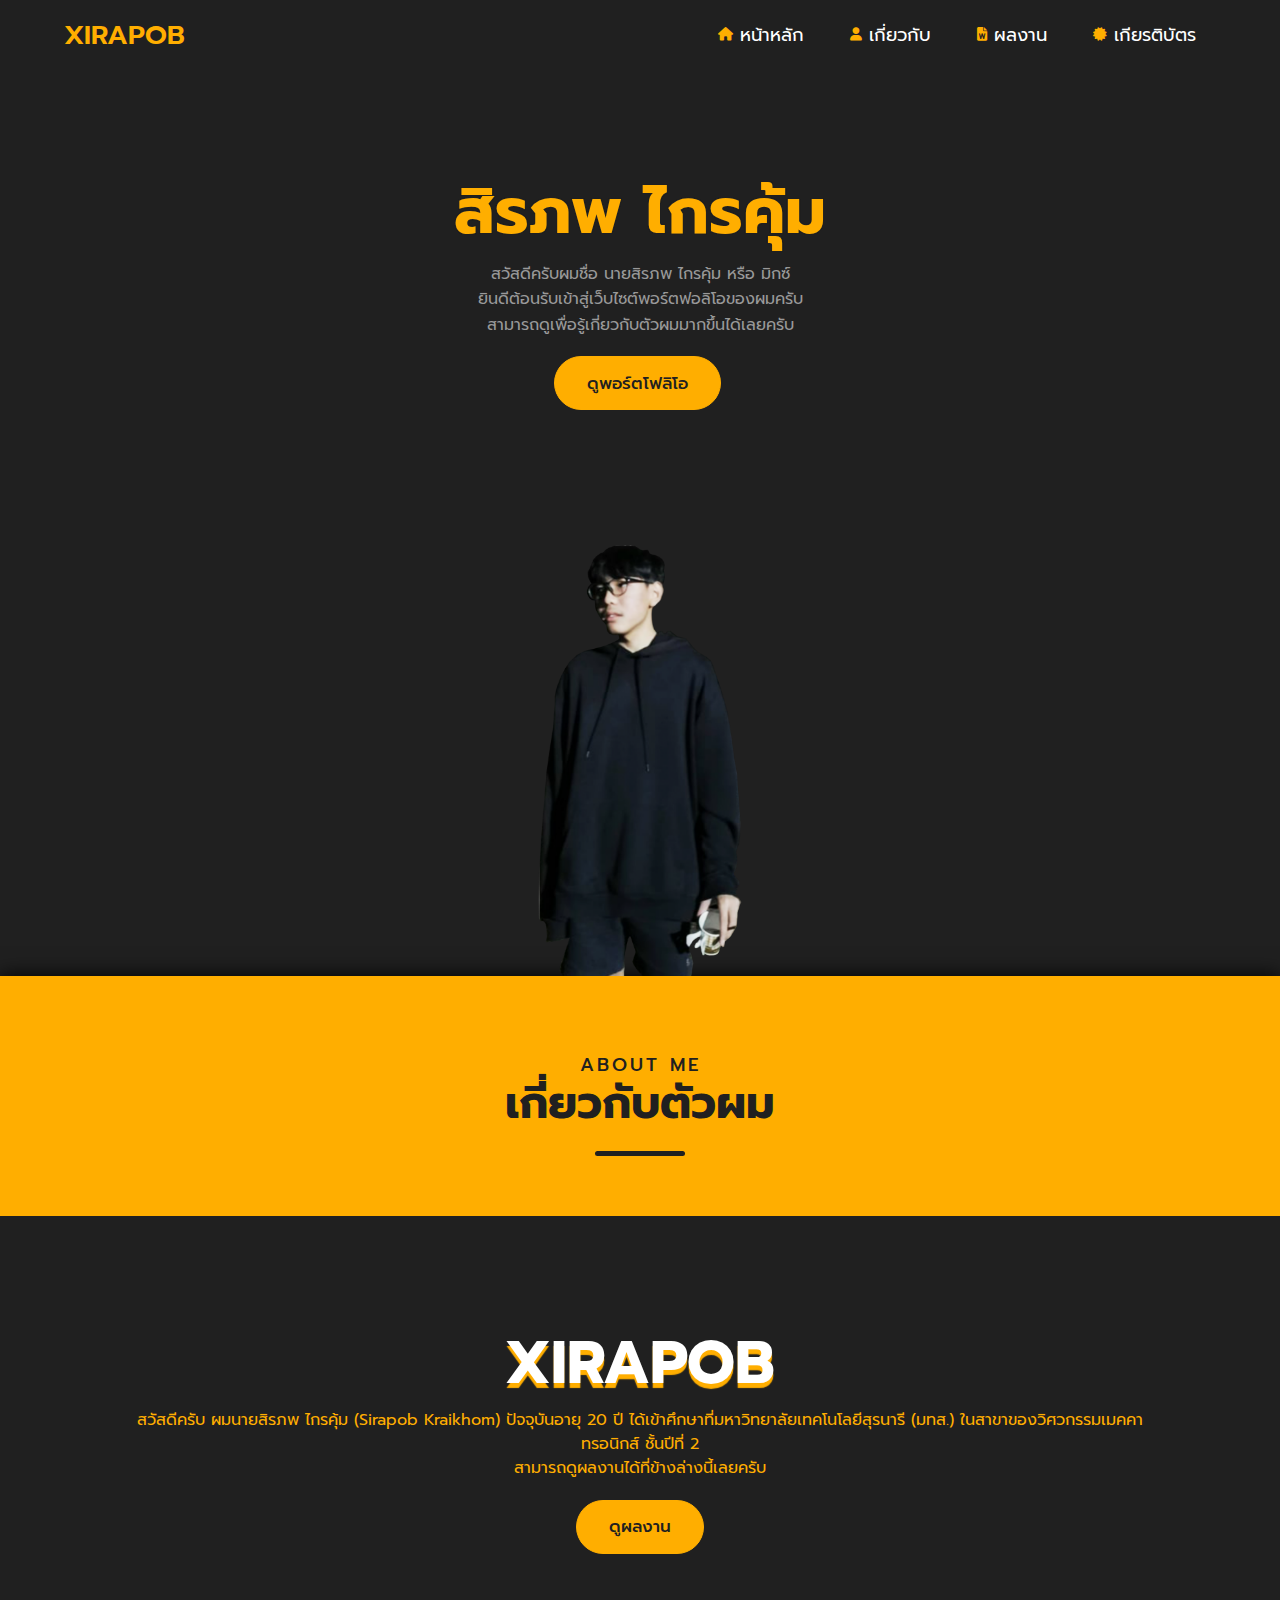
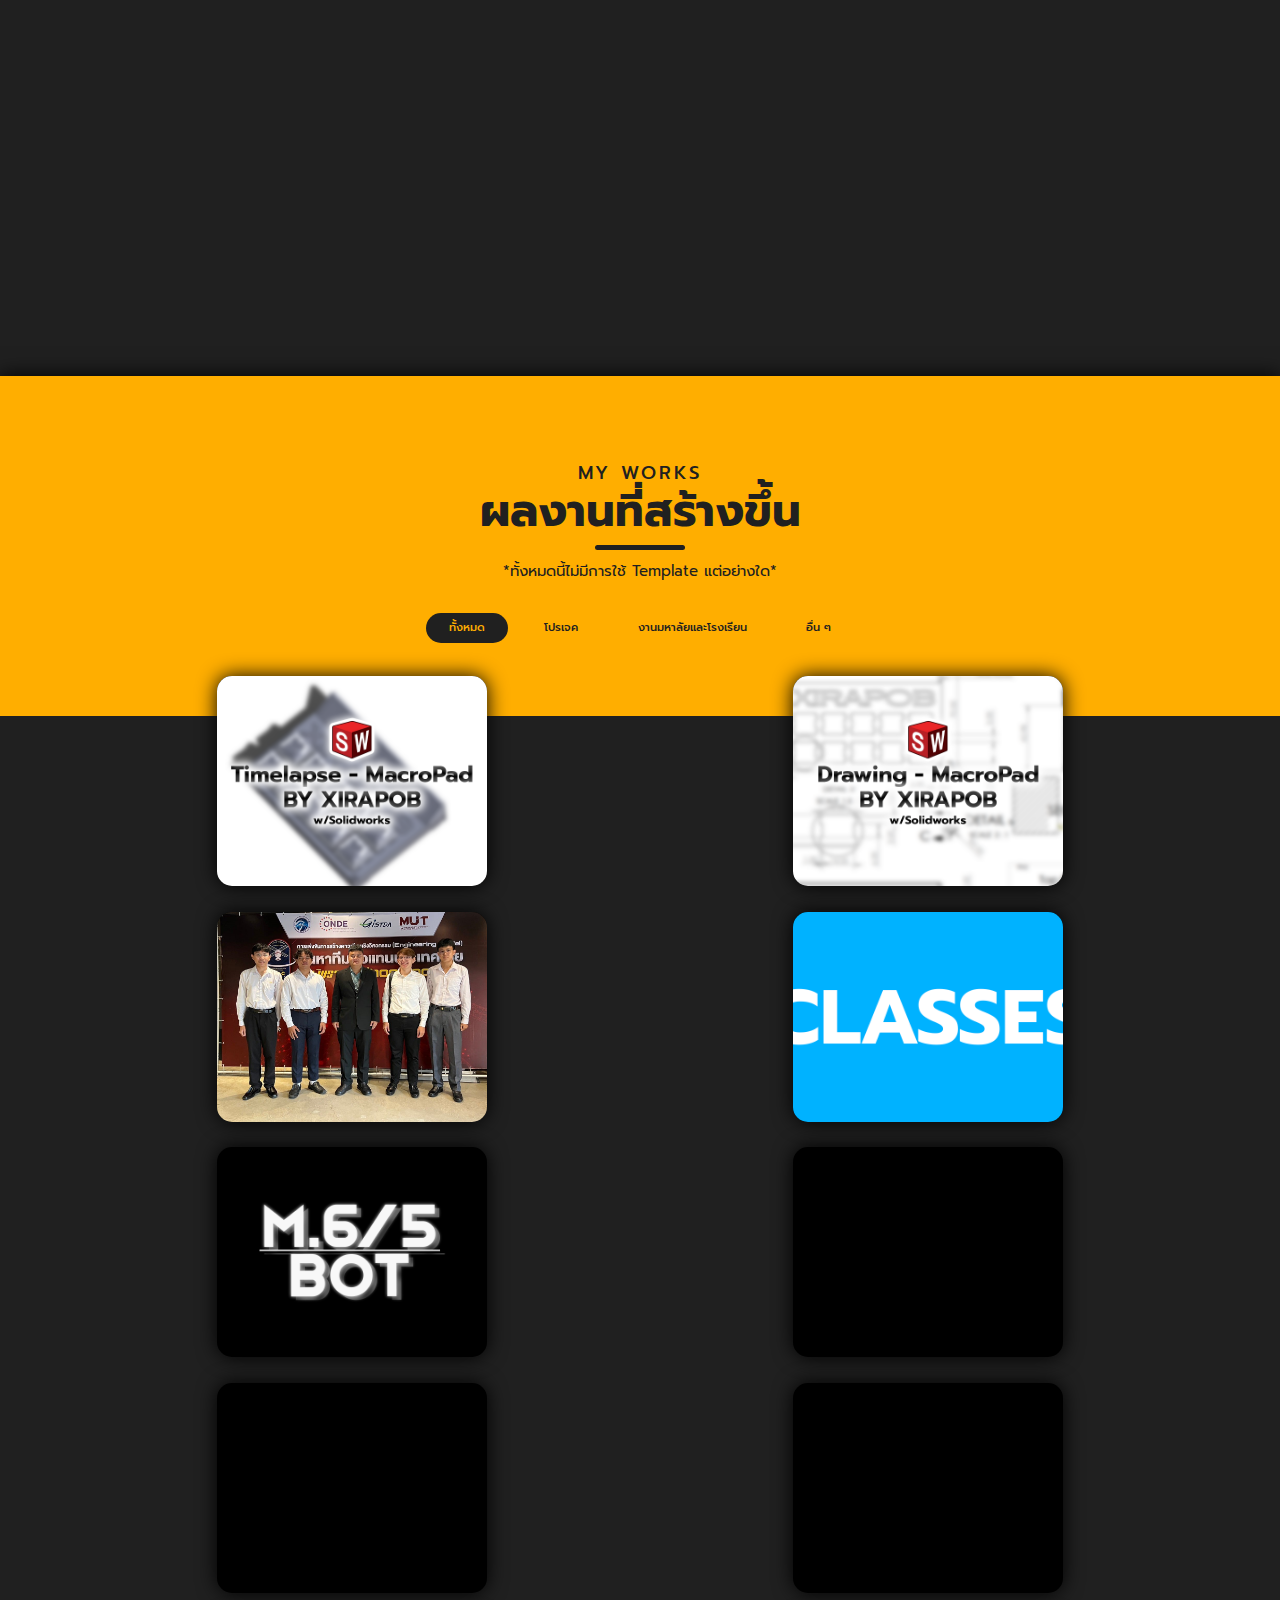
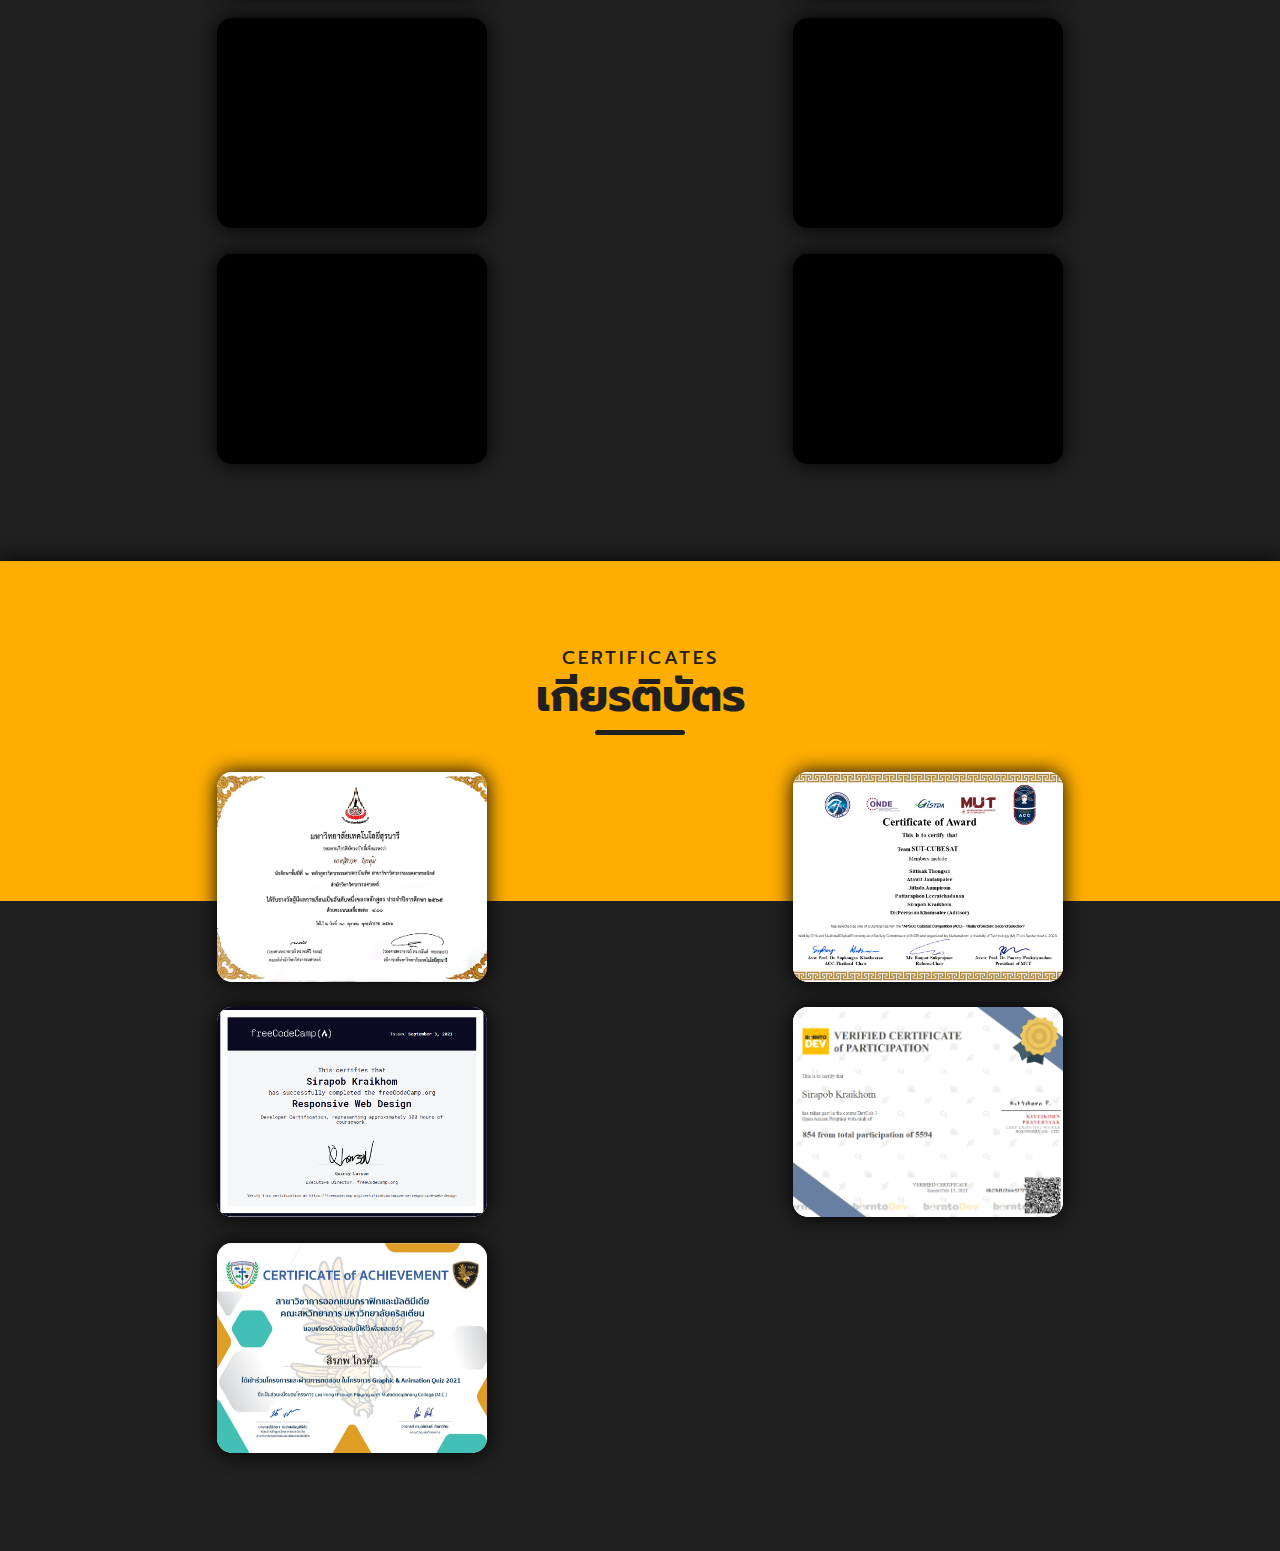
==== portfolio-main/index.html @ 57ae2e60 "Add files via upload" ====
<!DOCTYPE html>
<html>
<head>
    <meta charset="UTF-8">
    <meta http-equiv="X-UA-Compatible" content="IE=edge">
    <meta name="viewport" content="width=device-width, initial-scale=1.0">
    <link rel="stylesheet" href="./css/style.css">
    <link rel="stylesheet" href="./javascript/script.js">
    <link rel="stylesheet" href="https://cdnjs.cloudflare.com/ajax/libs/font-awesome/6.0.0-beta2/css/all.min.css">
    <link rel="stylesheet" href="./venobox/venobox.css" type="text/css" media="screen" />
    <link rel="icon" href="./img/LOGO-title.png">
    <title>Welcome to Xirapob</title>
</head>
<body>
    <main>
        <header>
            <nav>
                <div class="container">
                <div class="logo-container">
                    <a class="logo" href="#home">XIRAPOB</a>
                </div>
                <label for="btn" class="icon">
                   <span class="fa fa-bars"></span>
                </label>
                <input type="checkbox" id="btn">
                <ul class="nav-list">
                    <li><a class="active" href="#home" ><i  class="fas fa-home fa-xs" style="color: #FFAE00;"></i> หน้าหลัก</a></li>
                    <li><a class="active" href="#about"><i class="fas fa-user fa-xs" style="color: #FFAE00;"></i> เกี่ยวกับ</a></li>
                    <li>
                        <!-- <label for="btn-1" class="show"><i class="fas fa-file-word fa-xs" style="color: #FFAE00;"></i> ผลงาน <i class="fas fa-angle-down fa-xs"></i></label> -->
                        <a class="active" href="#work"><i class="fas fa-file-word fa-xs" style="color: #FFAE00;"></i> ผลงาน </a>
                        <!-- <input type="checkbox" id="btn-1"> -->
                        <!-- <ul>
                            <li>
                                <label for="btn-2" class="show2"><i class="fas fa-book-open fa-xs" style="color: #FFAE00;"></i> โปรเจค  <i class="fas fa-angle-down fa-xs"></i></label>
                                <a href="#"><i class="fas fa-book-open fa-xs" style="color: #FFAE00;"></i> โปรเจค <i class="fas fa-angle-right fa-xs"></i></a>
                                <input type="checkbox" id="btn-2">
                                <ul>
                                    <li><a href="#"><i class="fas fa-university fa-xs" style="color: #FFAE00;"></i><b> CLASSES</b></a></li>
                                    <li><a href="#"><i class="fab fa-discord fa-xs" style="color: #FFAE00;"></i><b> DISCORD BOT</b></a></li>
                                </ul>
                            </li>
                            <li><a href="#"><i class="fas fa-photo-video fa-xs" style="color: #FFAE00;"></i> คลิปวิดีโอ</a></li>
                            <li><a href="#"><i class="fas fa-align-left fa-xs" style="color: #FFAE00;"></i> อื่น ๆ </a></li>
                        </ul> -->
                    </li>
                    <li><a class="active" href="#certificate"><i class="fas fa-certificate fa-xs" style="color: #FFAE00;"></i> เกียรติบัตร</a></li>
                </ul>
                </div>
            </nav>    
        

            
            <div class="header-content" id="home">
                <div class="container grid-2">
                    <div class="column-1">
                        <h1 class="header-title">สิรภพ ไกรคุ้ม</h1>
                        <p class="text hello-text">สวัสดีครับผมชื่อ นายสิรภพ ไกรคุ้ม หรือ มิกซ์ <br>ยินดีต้อนรับเข้าสู่เว็บไซต์พอร์ตฟอลิโอของผมครับ <br>สามารถดูเพื่อรู้เกี่ยวกับตัวผมมากขึ้นได้เลยครับ</p>
                        <div class="btnmove">
                        <a data-vbtype="iframe" title="(กด Fit to width หรือ Ctrl + \ เพื่อเห็นไฟล์ได้เต็มหน้าจอ)" href="./works/Pdf/Portfolio.pdf" data-href="./works/Pdf/Portfolio.pdf" class="venobox btn1">ดูพอร์ตโฟลิโอ</a>
                        </div>
                    </div>


                    <div class="column-2 image">
                        <img src="./img/Pro_00000.png" class="img-element" alt="">
                    </div>
                </div>
            </div>
        

        </header>

        <section class="about section" id="about">
            <div class="background-bg-about">
            </div>
            <div class="container">
                <div class="about-section-header">
                    <h3 class="title-about" data-title="ABOUT ME">เกี่ยวกับตัวผม</h3>
                    <div class="text-about">
                        <div class="container grid-2">
                            <div class="column-2-about image">
                                
                            <img src="./img/Pro_1.png" class="about-img" alt="">
                                
                            </div>
                            

                            <div class="column-1-about">
                                <h1 class="about-title">XIRAPOB</h1>
                                <!-- <p class="about-p">สวัสดีครับผมชื่อ นายสิรภพ ไกรคุ้ม (Sirapob Kraikhom) ชื่อเล่น มิกซ์ ปัจจุบันอายุ 20 ปี ผมเป็นคนที่ชื่นชอบในการใช้งานคอมพิวเตอร์มาตั้งแต่เด็ก ๆ 
                                ตั้งแต่จำความได้ผมได้ใช้คอมครั้งแรกตอนอายุ 5 ปี พี่และพ่อของผมได้ให้ผมลองใช้คอมพิวเตอร์ มันทำให้ผมนั้นรู้สึกตื่นเต้นกับสิ่งนี้มาก ๆ ทำให้ผมอยากจะใช้คอมพิวเตอร์ในทุก ๆ วัน
                                เพราะสามารถทำอะไรก็ได้ที่เราต้องการที่จะทำ ผมได้เริ่มฝึกตัดต่อตั้งแต่ตอนประถมและฝึกใช้โปรแกรม After Effect มาจนถึงปัจจุบันเป็นระยะเวลากว่า 6 ปี
                                โปรแกรมที่ใช้งานได้อย่างถนัดมี After Effect , Premiere Pro , Photoshop และอื่น ๆ และผมได้รู้สึกอยากเขียนโปรแกรม 
                                จึงฝึกฝนการเขียนโปรแกรมตั้งแต่ ม.4 มาจนถึงปัจจุบัน ตอนนี้มีพื้นฐานการเขียนภาษาคอมพิวเตอร์อยู่ 5 ภาษา HTML CSS JAVASCRIPT PYTHON และ C
                                ปัจจุบันได้เข้าศึกษาที่มหาวิทยาลัยเทคโนโลยีสุรนารี (มทส.) ในสาขาของวิศวกรรมเมคคาทรอนิกส์ ชั้นปีที่ 2 ผมได้ตั้งใจในสิ่งที่ผมอยากเรียนมาเรื่อย ๆ จนเริ่มหาโปรเจคทำเล่น ๆ
                                พอให้ได้เรียนรู้ในสิ่งใหม่ ๆ -->
                                <p class="about-p">สวัสดีครับ ผมนายสิรภพ ไกรคุ้ม (Sirapob Kraikhom) ปัจจุบันอายุ 20 ปี ได้เข้าศึกษาที่มหาวิทยาลัยเทคโนโลยีสุรนารี (มทส.) ในสาขาของวิศวกรรมเมคคาทรอนิกส์ ชั้นปีที่ 2
                                    <br>สามารถดูผลงานได้ที่ข้างล่างนี้เลยครับ
                            </p>
                            <a href="#work" class="btn2">ดูผลงาน</a>
                            </div>
                            
                        
                    </div>
                </div>
            </div>

    

        </section>





        <section class="portfolio section" id="work">
            <div class="background-bg">
                <!-- <div class="overlay overlay-sm">
                    <img src="" alt="">
                </div> -->
            </div>

            <div class="container">
                <div class="section-header">
                    <h3 class="title" data-title="MY WORKS">ผลงานที่สร้างขึ้น</h3>
                    <p class="text-section">*ทั้งหมดนี้ไม่มีการใช้ Template แต่อย่างใด*</p>
                </div>

                <div class="section-body">
                    <div class="filter">
                        <button class="filter-btn active" data-filter="*">ทั้งหมด</button>
                        <button class="filter-btn" data-filter=".project">โปรเจค</button>
                        <button class="filter-btn" data-filter=".school">งานมหาลัยและโรงเรียน</button>
                        <button class="filter-btn" data-filter=".other">อื่น ๆ</button>
                    </div>

                    <div class="grid">
                        <div class="grid-item project"> <!--Solidwork-->
                            <div class="gallery-image">
                                <img src="./img/WorkImg/timemacro.png" alt="">
                                <a class="venobox" title="Timelapse - MacroPad By Xirapob | (สามารถดูผ่าน Youtube ได้ถ้าวิดีโอเกิดกระตุก)" data-autoplay="true" data-vbtype="video" href="https://youtu.be/6GUxZ9C0rqk?si=sK7VQZmOXgh9jvCi" data-href="https://youtu.be/6GUxZ9C0rqk?si=sK7VQZmOXgh9jvCi">
                                <div class="img-overlay">
                                    <div class="plus"><p>คลิกเพื่อดูเพิ่มเติม</p></div>
                                    <div class="img-description">
                                        <h3>Timelapse - MacroPad By Xirapob</h3>
                                        <h5>คลิป Timelapse ตั้งแต่ที่เริ่มสร้างโปรเจคและออกแบบคีย์บอร์ดมาโครใน Solidworks<br> (ทุก Part เขียนเองทุกชิ้นโดยมี Ref. ประกอบ) </h5>
                                    </div>
                                </div></a>
                            </div>
                        </div>
                        <div class="grid-item project"> <!--Solidworkdraw-->
                            <div class="gallery-image">
                                <img src="./img/WorkImg/drawmacro.png" alt="">
                                <a class="venobox" title="(กด Fit to width หรือ Ctrl + \ เพื่อเห็นไฟล์ได้เต็มหน้าจอ)" data-vbtype="iframe" href="./works/Pdf/Xira-MacroPad.pdf" data-href="./works/Pdf/Xira-MacroPad.pdf">
                                <div class="img-overlay">
                                    <div class="plus"><p>คลิกเพื่อดูเพิ่มเติม</p></div>
                                    <div class="img-description">
                                        <h3>Drawing - MacroPad By Xirapob</h3>
                                        <h5>Drawing ของ MacroPad ใน Solidworks<br> (อาจจะไม่สมบูรณ์) (ทุก Part เขียนเองทุกชิ้นโดยมี Ref. ประกอบ) </h5>
                                    </div>
                                </div></a>
                            </div>
                        </div>
                        <div class="grid-item project"> <!--UFO-->
                            <div class="gallery-image">
                                <img src="./img/WorkImg/ufo.jpg" alt="">
                                <a class="venobox" title="https://www.facebook.com/share/p/2Qvpw7wamReZv8Q3/" href="./img/WorkImg/ufofull.png">
                                <div class="img-overlay">
                                    <div class="plus"><p>คลิกเพื่อดูเพิ่มเติม</p></div>
                                    <div class="img-description">
                                        <h3>SUT-CUBESAT ได้ผ่านรอบการคัดเลือกรอบที่ 2 เข้าชิงการเป็นตัวแทนประเทศไทย</h3>
                                        <h5>เพื่อออกแบบและสร้างดาวเทียม CubeSat Engineering model ภายใต้โครงการ<br> APSCO CubeSat Competition(ACC)-Thailand</h5>
                                    </div>
                                </div></a>
                            </div>
                        </div>
                        <div class="grid-item project"> <!--CLASSES-->
                            <div class="gallery-image">
                                <img src="./img/WorkImg/Classesweb.png" alt="">
                                <a class="venobox" title="(กด Fit to width หรือ Ctrl + \ เพื่อเห็นไฟล์ได้เต็มหน้าจอ)" data-vbtype="iframe" href="./works/Pdf/CLASSES.pdf" data-href="./works/Pdf/CLASSES.pdf">
                                <div class="img-overlay">
                                    <div class="plus"><p>คลิกเพื่อดูเพิ่มเติม</p></div>
                                    <div class="img-description">
                                        <h3>เว็บไซต์ CLASSES</h3>
                                        <h5>เป็นโปรเจคเว็บไซต์สำหรับการเรียนผ่านทางออนไลน์<br>(ปัจจุบันยกเลิกแผนการแล้ว)</h5>
                                    </div>
                                </div></a>
                            </div>
                        </div>
                        <div class="grid-item project"> <!--DISCORDBOT-->
                            <div class="gallery-image">
                                <img src="./img/WorkImg/work-discordbot.png" alt="">
                                <a class="venobox" title="(กด Fit to width หรือ Ctrl + \ เพื่อเห็นไฟล์ได้เต็มหน้าจอ)" data-vbtype="iframe" href="./works/Pdf/M.6-5-BOT.pdf" data-href="./works/Pdf/M.6-5-BOT.pdf">
                                <div class="img-overlay">
                                    <div class="plus"><p>คลิกเพื่อดูเพิ่มเติม</p></div>
                                    <div class="img-description">
                                        <h3>M.6/5 BOT (Discord Bot)</h3>
                                        <h5>เป็นโปรเจคที่ทำให้บอทมีประโยชน์กับเพื่อน ๆ ในห้องของผม<br>(ปัจจุบันยกเลิกแผนการแล้ว)</h5>
                                    </div>
                                </div></a>
                            </div>
                        </div>
                        <div class="grid-item school"> <!--SMTE-->
                            <div class="gallery-image">
                                <!-- <img src="/img/WorkImg/Screenshot 2021-11-03 134924.png" alt=""> -->
                                <video class="clip" autoplay loop muted src="./works/smte.mp4"></video>
                                <a class="venobox" title="คลิปเปิดตัวโครงการ SMTE โรงเรียนบุญวัฒนา | (สามารถดูผ่าน Youtube ได้ถ้าวิดีโอเกิดกระตุก)" data-autoplay="true" data-vbtype="video" href="https://youtu.be/MUr_BfRT3yU" data-href="https://youtu.be/MUr_BfRT3yU">
                                <div class="img-overlay">
                                    <div class="plus"><p>คลิกเพื่อดูคลิปเต็ม</p></div>
                                    <div class="img-description">
                                        <h3>คลิปเปิดตัวโครงการ SMTE โรงเรียนบุญวัฒนา</h3>
                                        <h5>เป็นผลงานด้านการตัดต่อและกราฟิก</h5>
                                    </div>
                                </div>
                            </a>
                            </div>
                        </div>
                        <div class="grid-item school"> <!--DEBATE-->
                            <div class="gallery-image">
                                <video class="clip"  autoplay loop muted src="./works/debate.mp4"></video>
                                <a class="venobox" title="คลิปเชิญชวนดูดีเบตที่สภาโรงเรียนบุญวัฒนา | (สามารถดูผ่าน Youtube ได้ถ้าวิดีโอเกิดกระตุก)" data-autoplay="true" data-vbtype="video" href="https://youtu.be/tQOlWcX1lFg" data-href="https://youtu.be/tQOlWcX1lFg">
                                <div class="img-overlay">
                                    <div class="plus"><p>คลิกเพื่อดูคลิปเต็ม</p></div>
                                    <div class="img-description">
                                        <h3>คลิปเชิญชวนดูดีเบตที่สภาโรงเรียนบุญวัฒนา</h3>
                                        <h5>เป็นผลงานด้านการตัดต่อและกราฟิก</h5>
                                    </div>
                                </div>
                            </a>
                            </div>
                        </div>
                        <div class="grid-item school"> <!--VOTE-->
                            <div class="gallery-image">
                                <video class="clip"  autoplay loop muted src="./works/Vote.mp4"></video>
                                <a class="venobox" title="คลิปเชิญชวนโหวตสภาโรงเรียนบุญวัฒนา | (สามารถดูผ่าน Youtube ถ้าวิดีโอเกิดอาการกระตุก)" data-autoplay="true" data-vbtype="video" href="https://youtu.be/mps7Wr3rZbs" data-href="https://youtu.be/mps7Wr3rZbs">
                                <div class="img-overlay">
                                    <div class="plus"><p>คลิกเพื่อดูคลิปเต็ม</p></div>
                                    <div class="img-description">
                                        <h3>คลิปเชิญชวนโหวตสภาโรงเรียนบุญวัฒนา</h3>
                                        <h5>เป็นผลงานด้านการตัดต่อและกราฟิก</h5>
                                    </div>
                                </div>
                            </a>
                            </div>
                        </div>
                        <div class="grid-item school"> <!--REDDER-->
                            <div class="gallery-image">
                                <!-- <img src="/img/WorkImg/Screenshot 2021-11-03 134440.png" alt=""> -->
                                <video class="clip" autoplay loop muted src="./works/redder.mp4"></video>
                                <a class="venobox" title="REDDER มุมมองที่แตกต่าง (หนังสั้น) | (สามารถดูผ่าน Youtube ถ้าวิดีโอเกิดอาการกระตุก)" data-autoplay="true" data-vbtype="video" href="https://youtu.be/xsTTyt8rAg0" data-href="https://youtu.be/xsTTyt8rAg0">
                                <div class="img-overlay">
                                    <div class="plus"><p>คลิกเพื่อดูคลิปเต็ม</p></div>
                                    <div class="img-description">
                                        <h3>REDDER มุมมองที่แตกต่าง (หนังสั้น)</h3>
                                        <h5>เป็นผลงานด้านการตัดต่อและกราฟิก</h5>
                                    </div>
                                </div>
                            </a>
                            </div>
                        </div>
                        <div class="grid-item school"> <!--REDDER-TRAILER-->
                            <div class="gallery-image">
                                <video class="clip" autoplay loop muted src="./works/reddertrailer.mp4"></video>
                                <a class="venobox" title="ตัวอย่าง REDDER มุมมองที่แตกต่าง | (สามารถดูผ่าน Youtube ถ้าวิดีโอเกิดอาการกระตุก)" data-autoplay="true" data-vbtype="video" href="https://youtu.be/55VJZZkCfHQ" data-href="https://youtu.be/55VJZZkCfHQ">
                                <div class="img-overlay">
                                    <div class="plus"><p>คลิกเพื่อดูคลิปเต็ม</p></div>
                                    <div class="img-description">
                                        <h3>ตัวอย่าง REDDER มุมมองที่แตกต่าง</h3>
                                        <h5>เป็นผลงานด้านการตัดต่อและกราฟิก</h5>
                                    </div>
                                </div>
                            </a>
                            </div>
                        </div>
                        <!-- <div class="grid-item school"> 
                            <div class="gallery-image">
                                <img src="/img/WorkImg/work-redderposter.png" alt="">
                                <div class="img-overlay">
                                    <div class="plus"></div>
                                    <div class="img-description">
                                        <h3>วิดีโอ</h3>
                                        <h5>ดูคลิปเต็ม</h5>
                                    </div>
                                </div>
                            </div>
                        </div> -->
                        <div class="grid-item school"> <!--GUCHI MOB SHOE-->
                            <div class="gallery-image">
                                <video class="clip"  autoplay loop muted src="./works/guchi.mp4"></video>
                                <a class="venobox" title="GUCHI MOP SHOES (โฆษณาล้อเลียน) | (สามารถดูผ่าน Youtube ถ้าวิดีโอเกิดอาการกระตุก)" data-autoplay="true" data-vbtype="video" href="https://youtu.be/gpAyXqq88LQ" data-href="https://youtu.be/gpAyXqq88LQ">
                                <div class="img-overlay">
                                    <div class="plus"><p>คลิกเพื่อดูคลิปเต็ม</p></div>
                                    <div class="img-description">
                                        <h3>GUCHI MOP SHOES (โฆษณาล้อเลียน)</h3>
                                        <h5>เป็นผลงานด้านการตัดต่อและกราฟิก</h5>
                                    </div>
                                </div>
                            </a>
                            </div>
                        </div>
                        <!--GOLDMOOD-->
                        <!-- <div class="grid-item other"> 
                            <div class="gallery-image">
                                <video class="clip"  autoplay loop muted src="./works/goldmood.mp4"></video>
                                <a class="venobox" title="GOLDEN-MOOD | (สามารถดูผ่าน Youtube ถ้าวิดีโอเกิดอาการกระตุก)" data-autoplay="true" data-vbtype="video" href="https://youtu.be/wumHS8yOk0g" data-href="https://youtu.be/wumHS8yOk0g">
                                <div class="img-overlay">
                                    <div class="plus"><p>คลิกเพื่อดูคลิปเต็ม</p></div>
                                    <div class="img-description">
                                        <h3>GOLDEN-MOOD</h3>
                                        <h5>เป็นผลงานด้านการตัดต่อ</h5>
                                    </div>
                                </div>
                            </a>
                            </div>
                        </div> -->
                        <!--INTRO1-->
                        <!-- <div class="grid-item other"> 
                            <div class="gallery-image">
                                <video class="clip" autoplay loop muted src="./works/intro.mp4"></video>
                                <a class="venobox" title="Intro for MIXZEFX | (สามารถดูผ่าน Youtube ถ้าวิดีโอเกิดอาการกระตุก)" data-autoplay="true" data-vbtype="video" href="https://youtu.be/ZWnyyU6z_oM" data-href="https://youtu.be/ZWnyyU6z_oM">
                                <div class="img-overlay">
                                    <div class="plus"><p>คลิกเพื่อดูคลิปเต็ม</p></div>
                                    <div class="img-description">
                                        <h3>Intro for MIXZEFX</h3>
                                        <h5>เป็นผลงานด้านการตัดต่อและกราฟิก</h5>
                                    </div>
                                </div>
                            </a>
                            </div>
                        </div> -->
                        <!--INTRO2-->
                        <!-- <div class="grid-item other"> 
                            <div class="gallery-image">
                                <video class="clip"  autoplay loop muted src="./works/intro2.mp4"></video>
                                <a class="venobox" title="Intro for NEXUS | (สามารถดูผ่าน Youtube ถ้าวิดีโอเกิดอาการกระตุก)" data-autoplay="true" data-vbtype="video" href="https://youtu.be/8lQP8uty4sI" data-href="https://youtu.be/8lQP8uty4sI">
                                <div class="img-overlay">
                                    <div class="plus"><p>คลิกเพื่อดูคลิปเต็ม</p></div>
                                    <div class="img-description">
                                        <h3>Intro for NEXUS</h3>
                                        <h5>เป็นผลงานด้านการตัดต่อและกราฟิก</h5>
                                    </div>
                                </div>
                            </a>
                            </div>
                        </div> -->
                        <!--INTRO3-->
                        <!-- <div class="grid-item other"> 
                            <div class="gallery-image">
                                <video class="clip"  autoplay loop muted src="./works/intro3.mp4"></video>
                                <a class="venobox" title="Intro for FEXIZ | (สามารถดูผ่าน Youtube ถ้าวิดีโอเกิดอาการกระตุก)" data-autoplay="true" data-vbtype="video" data-href="https://youtu.be/31--0rQQGkA" href="https://youtu.be/31--0rQQGkA">
                                <div class="img-overlay">
                                    <div class="plus"><p>คลิกเพื่อดูคลิปเต็ม</p></div>
                                    <div class="img-description">
                                        <h3>Intro for FEXIZ</h3>
                                        <h5>เป็นผลงานด้านการตัดต่อและกราฟิก</h5>
                                    </div>
                                </div>
                            </a>
                            </div>
                        </div> -->
                        <!--INTRO4-->
                        <!-- <div class="grid-item other"> 
                            <div class="gallery-image">
                                <video class="clip"  autoplay loop muted src="./works/intro4.mp4"></video>
                                <a class="venobox" title="Intro for EpicArt | (สามารถดูผ่าน Youtube ถ้าวิดีโอเกิดอาการกระตุก)" data-autoplay="true" data-vbtype="video" href="https://youtu.be/tqCWkgBaJ7E" data-href="https://youtu.be/tqCWkgBaJ7E">
                                <div class="img-overlay">
                                    <div class="plus"><p>คลิกเพื่อดูคลิปเต็ม</p></div>
                                    <div class="img-description">
                                        <h3>Intro for EpicArt</h3>
                                        <h5>เป็นผลงานด้านการตัดต่อและกราฟิก</h5>
                                    </div>
                                </div>
                            </a>
                            </div>
                        </div> -->
                        <div class="grid-item other"> <!--NIGHTMARE-->
                            <div class="gallery-image">
                                <video class="clip"  autoplay loop muted src="./works/nightmare.mp4"></video>
                                <a class="venobox" title="MiXZeRXe - Nightmare | (สามารถดูผ่าน Youtube ถ้าวิดีโอเกิดอาการกระตุก)" data-autoplay="true" data-vbtype="video" href="https://youtu.be/1ZpjAsdoQ-I" data-href="https://youtu.be/1ZpjAsdoQ-I">
                                <div class="img-overlay">
                                    <div class="plus"><p>คลิกเพื่อดูคลิปเต็ม</p></div>
                                    <div class="img-description">
                                        <h3>MiXZeRXe - Nightmare</h3>
                                        <h5>เป็นผลงานด้านการตัดต่อและทำเพลง</h5>
                                    </div>
                                </div>
                            </a>
                            </div>
                        </div>
                        <!-- <div class="grid-item"></div>
                        <div class="grid-item"></div>
                        <div class="grid-item"></div>
                        <div class="grid-item"></div>
                        <div class="grid-item"></div>
                        <div class="grid-item"></div> -->
                    </div>
                </div>
            </div>
        </section>

        
        
        <section class="portfolio section" id="certificate">
            <div class="background-bg">
                <!-- <div class="overlay overlay-sm">
                    <img src="" alt="">
                </div> -->
            </div>

            <div class="container">
                <div class="section-header">
                    <h3 class="title" data-title="CERTIFICATES">เกียรติบัตร</h3>
                </div>

                <div class="section-body">
                    <!-- <div class="filter">
                        <button class="filter-btn active" data-filter="*">ทั้งหมด</button>
                        <button class="filter-btn" data-filter=".project">โปรเจค</button>
                        <button class="filter-btn" data-filter=".school">งานโรงเรียน</button>
                        <button class="filter-btn" data-filter=".other">อื่น ๆ</button>
                    </div> -->

                    <div class="grid-cer">
                        <!--1-->
                        <!-- <div class="grid-item-cer"> 
                            <div class="cer-image">
                                <img src="./img/WorkImg/Certificate/1.png" alt="">
                                <a class="venobox" href="./img/WorkImg/Certificate/1.png">
                                    <div class="img-overlay">
                                    <div class="plus"><p>คลิกเพื่อดูรูปเต็ม</p></div>
                                    <div class="img-description">
                                        <h3>ได้ผ่านการเรียนในรายวิชา</h3>
                                        <h5>ทักษะการเขียนโปรแกรมคอมพิวเตอร์ด้วยภาษาซี <br>(12 ชั่วโมง) ผ่านเว็บไซต์ ThaiMOOC</h5>
                                    </div>
                                </div></a>
                            </div>
                        </div> -->
                        <!--NUMBER1-->
                        <div class="grid-item-cer"> 
                            <div class="cer-image">
                                <img src="./img/WorkImg/Certificate/no1.jpg" alt="">
                                <a class="venobox" href="./img/WorkImg/Certificate/no1.jpg">
                                    <div class="img-overlay">
                                    <div class="plus"><p>คลิกเพื่อดูรูปเต็ม</p></div>
                                    <div class="img-description">
                                        <h3>รับรางวัลผู้มีผลการเรียนเป็นอันดับหนึ่ง</h3>
                                        <h5>ในหลักสูตรวิศวกรรมเมคคาทรอนิกส์ชั้นปีที่ 2 <br>ด้วยคะแนนเฉลี่ยนสะสม 4.00</h5>
                                    </div>
                                </div></a>
                            </div>
                        </div>
                        <!--NUMBER2-->
                        <div class="grid-item-cer"> 
                            <div class="cer-image">
                                <img src="./img/WorkImg/Certificate/no2.JPG" alt="">
                                <a class="venobox" href="./img/WorkImg/Certificate/no2.JPG">
                                    <div class="img-overlay">
                                    <div class="plus"><p>คลิกเพื่อดูรูปเต็ม</p></div>
                                    <div class="img-description">
                                        <h3>ได้รับการคัดเลือกให้เข้าร่วมในกิจกรรมการของโครงการ ACC-Thailand</h3>
                                        <h5></h5>
                                    </div>
                                </div></a>
                            </div>
                        </div>
                        <!--2-->
                        <!-- <div class="grid-item-cer"> 
                            <div class="cer-image">
                                <img src="./img/WorkImg/Certificate/2.png" alt="">
                                <a class="venobox" href="./img/WorkImg/Certificate/2.png">
                                <div class="img-overlay">
                                    <div class="plus"><p>คลิกเพื่อดูรูปเต็ม</p></div>
                                    <div class="img-description">
                                        <h3>ได้ผ่านการเรียนในรายวิชา</h3>
                                        <h5>การเขียนโปรแกรมคอมพิวเตอร์พื้นฐาน ด้วยภาษาซี 1 <br>(5 ชั่วโมง) ผ่านเว็บไซต์ ThaiMOOC</h5>
                                    </div>
                                </div></a>
                            </div>
                        </div> -->
                        <!--3-->
                        <!-- <div class="grid-item-cer"> 
                            <div class="cer-image">
                                <img src="./img/WorkImg/Certificate/3.png" alt="">
                                <a class="venobox" href="./img/WorkImg/Certificate/3.png">
                                    <div class="img-overlay">
                                    <div class="plus"><p>คลิกเพื่อดูรูปเต็ม</p></div>
                                    <div class="img-description">
                                        <h3>ได้ผ่านการเรียนในรายวิชา</h3>
                                        <h5>ภาษา Python สำหรับวิทยาการข้อมูล <br>(6 ชั่วโมง) ผ่านเว็บไซต์ ThaiMOOC</h5>
                                    </div>
                                </div></a>
                            </div>
                        </div> -->
                        <!--4-->
                        <!-- <div class="grid-item-cer"> 
                            <div class="cer-image">
                                <img src="./img/WorkImg/Certificate/4.png" alt="">
                                <a class="venobox" href="./img/WorkImg/Certificate/4.png">
                                    <div class="img-overlay">
                                    <div class="plus"><p>คลิกเพื่อดูรูปเต็ม</p></div>
                                    <div class="img-description">
                                        <h3>ได้ผ่านการเรียนในรายวิชา</h3>
                                        <h5>การสร้างหน้าเว็บเบื้องต้นด้วย HTML และ CSS <br>(10 ชั่วโมง) ผ่านเว็บไซต์ ThaiMOOC</h5>
                                    </div>
                                </div></a>
                            </div>
                        </div> -->
                        <!--5-->
                        <!-- <div class="grid-item-cer"> 
                            <div class="cer-image">
                                <img src="./img/WorkImg/Certificate/5.png" alt="">
                                <a class="venobox" href="./img/WorkImg/Certificate/5.png">
                                    <div class="img-overlay">
                                    <div class="plus"><p>คลิกเพื่อดูรูปเต็ม</p></div>
                                    <div class="img-description">
                                        <h3>ได้ผ่านการเรียนในรายวิชา</h3>
                                        <h5>โปรแกรมคอมพิวเตอร์และขั้นตอนวิธีทางคอมพิวเตอร์ <br>(10 ชั่วโมง) ผ่านเว็บไซต์ ThaiMOOC</h5>
                                    </div>
                                </div></a>
                            </div>
                        </div> -->
                        <!--6-->
                        <!-- <div class="grid-item-cer"> 
                            <div class="cer-image">
                                <img src="./img/WorkImg/Certificate/6.png" alt="">
                                <a class="venobox" href="./img/WorkImg/Certificate/6.png">
                                    <div class="img-overlay">
                                    <div class="plus"><p>คลิกเพื่อดูรูปเต็ม</p></div>
                                    <div class="img-description">
                                        <h3>ได้ผ่านการเรียนในรายวิชา</h3>
                                        <h5>ทักษะคอมพิวเตอร์และเทคโนโลยีสารสนเทศและการสื่อสาร <br>(45 ชั่วโมง) ผ่านเว็บไซต์ ThaiMOOC</h5>
                                    </div>
                                </div></a>
                            </div>
                        </div> -->
                        <div class="grid-item-cer"> <!--7-->
                            <div class="cer-image">
                                <img src="./img/WorkImg/Certificate/7.png" alt="">
                                <a class="venobox" href="./img/WorkImg/Certificate/7.png">
                                    <div class="img-overlay">
                                    <div class="plus"><p>คลิกเพื่อดูรูปเต็ม</p></div>
                                    <div class="img-description">
                                        <h3>ได้สำเร็จการเรียนรู้</h3>
                                        <h5>Responsive Web Design <br>หรือการเขียนเว็บไซต์ให้ตอบสนองกับทุกอุปกรณ์ <br>(300 ชั่วโมง) ผ่านเว็บไซต์ freeCodeCamp</h5>
                                    </div>
                                </div></a>
                            </div>
                        </div>
                        <!-- <div class="grid-item school"> 
                            <div class="gallery-image">
                                <img src="/img/WorkImg/work-redderposter.png" alt="">
                                <div class="img-overlay">
                                    <div class="plus"></div>
                                    <div class="img-description">
                                        <h3>วิดีโอ</h3>
                                        <h5>ดูคลิปเต็ม</h5>
                                    </div>
                                </div>
                            </div>
                        </div> -->
                        <div class="grid-item-cer"> <!--8-->
                            <div class="cer-image">
                                <img src="./img/WorkImg/Certificate/8.png" alt="">
                                <a class="venobox" href="./img/WorkImg/Certificate/8.png">
                                    <div class="img-overlay">
                                    <div class="plus"><p>คลิกเพื่อดูรูปเต็ม</p></div>
                                    <div class="img-description">
                                        <h3>ผ่านการทำโจทย์ฝึกทักษะ</h3>
                                        <h5>เขียนโปรแกรมด้วยภาษาต่าง ๆ ที่ถนัดมากกว่า 20 ข้อผ่านเว็บไซต์ DevLab ของ Borntodev</h5>
                                    </div>
                                </div></a>
                            </div>
                        </div>
                        <div class="grid-item-cer"> <!--9-->
                            <div class="cer-image">
                                <img src="./img/WorkImg/Certificate/9.png" alt="">
                                <a class="venobox" href="./img/WorkImg/Certificate/9.png">
                                    <div class="img-overlay">
                                    <div class="plus"><p>คลิกเพื่อดูรูปเต็ม</p></div>
                                    <div class="img-description">
                                        <h3>เข้าร่วมโครงการและผ่านการทดสอบ</h3>
                                        <h5>Graphic & Animation Quiz 2021 มหาวิทยาลัยคริสเตียน</h5>
                                    </div>
                                </div></a>
                            </div>
                        </div>
                        <!--10-->
                        <!-- <div class="grid-item-cer"> 
                            <div class="cer-image">
                                <img src="./img/WorkImg/Certificate/10.png" alt="">
                                <a class="venobox" href="./img/WorkImg/Certificate/10.png">
                                    <div class="img-overlay">
                                    <div class="plus"><p>คลิกเพื่อดูรูปเต็ม</p></div>
                                    <div class="img-description">
                                        <h3>เข้าร่วมกิจกรรมทางวิชาการ</h3>
                                        <h5>แนะนำหลักสูตรวิทยาศาสตรบัณฑิต สาขาวิชาการออกแบบกราฟิกและมัลติมีเดีย มหาวิทยาลัยคริสเตียน</h5>
                                    </div>
                                </div></a>
                            </div>
                        </div> -->
                        <!--11-->
                        <!-- <div class="grid-item-cer"> 
                            <div class="cer-image">
                                <img src="./img/WorkImg/Certificate/12.png" alt="">
                                <a class="venobox" href="./img/WorkImg/Certificate/12.png">
                                    <div class="img-overlay">
                                    <div class="plus"><p>คลิกเพื่อดูรูปเต็ม</p></div>
                                    <div class="img-description">
                                        <h3>เข้าร่วมกิจกรรม</h3>
                                        <h5>แนะนำหลักสูตรวิศวกรรมศาสตรบัณฑิต สาขาการจัดการงารวิศวกรรม มหาวิทยาลัยสงขลานครินทร์</h5>
                                    </div>
                                </div></a>
                            </div>
                        </div> -->
                        <!-- <div class="grid-item"> 
                            <div class="gallery-image">
                                <img src="/img/WorkImg/Certificate/12.png" alt="">
                                <div class="img-overlay">
                                    <div class="plus"></div>
                                    <div class="img-description">
                                        <h3>วิดีโอ</h3>
                                        <h5>ดูคลิปเต็ม</h5>
                                    </div>
                                </div>
                            </div>
                        </div> -->
                        <!--13-->
                        <!-- <div class="grid-item-cer"> 
                            <div class="cer-image">
                                <img src="./img/WorkImg/Certificate/13.png" alt="">
                                <a class="venobox" href="./img/WorkImg/Certificate/13.png">
                                    <div class="img-overlay">
                                    <div class="plus"><p>คลิกเพื่อดูรูปเต็ม</p></div>
                                    <div class="img-description">
                                        <h3>เข้าร่วมเสวนาในรูปแบบออนไลน์</h3>
                                        <h5>แนะนำสำนักวิชาวิศวกรรมศาสตร์ มหาวิทยาลัยเทคโนโลยีสุรนารี</h5>
                                    </div>
                                </div></a>
                            </div>
                        </div> -->
                        <!-- <div class="grid-item"> 
                            <div class="gallery-image">
                                <img src="/img/WorkImg/Certificate/14.png" alt="">
                                <div class="img-overlay">
                                    <div class="plus"></div>
                                    <div class="img-description">
                                        <h3>วิดีโอ</h3>
                                        <h5>ดูคลิปเต็ม</h5>
                                    </div>
                                </div>
                            </div>
                        </div> -->
                        <!-- <div class="grid-item"></div>
                        <div class="grid-item"></div>
                        <div class="grid-item"></div>
                        <div class="grid-item"></div>
                        <div class="grid-item"></div>
                        <div class="grid-item"></div> -->
                    </div>
                </div>
            </div>
        </section>

    <script src="https://cdnjs.cloudflare.com/ajax/libs/jquery/3.6.0/jquery.min.js" integrity="sha512-894YE6QWD5I59HgZOGReFYm4dnWc1Qt5NtvYSaNcOP+u1T9qYdvdihz0PPSiiqn/+/3e7Jo4EaG7TubfWGUrMQ==" crossorigin="anonymous" referrerpolicy="no-referrer"></script>
    <script src="./javascript/isotope.pkgd.min.js"></script>
    <script src="./javascript/script.js"></script>
    <script src="./venobox/venobox.min.js"></script>
</main>
</body>
</html>
---- portfolio-main/css/style.css ----
@import url('https://fonts.googleapis.com/css2?family=Poppins:wght@200;300;400;500;600;700&display=swap');
@import url('https://fonts.googleapis.com/css2?family=Prompt&display=swap');
*,
*::before,
*::after{
  margin: 0;
  padding: 0;
  box-sizing: border-box;
  list-style: none;
  text-decoration: none;
}

:root{
    --main: rgb(255, 174, 0);
    --light: #ffffff;
    --dark: #202020;
}

a{
    text-decoration: none;
}


img{
    width: 100%;
}

video{
    width: 100%;
}

body{
    font-family: "prompt" , sans-serif;
}

header{
    width: 100%;
    background-color: var(--dark);
    overflow: hidden;
}

nav{
    z-index: 99;
    background: #202020;
    color: #ffffff;
    top: 0;
    left: 0;
    position:fixed;
    width: 100%;
    align-items: center;
    transition: box-shadow 0.5s;
}

nav.sticky{
    box-shadow: 0px 1px 10px #000000;
    transition: box-shadow 0.5s;
}

.container{
    position: relative;
    z-index: 5;
    max-width: 92rem;
    padding: 0 4rem;
    margin: 0 auto;
    
}

nav .container{
    display: flex;
    justify-content: space-between;
}

nav:after{
    content: '';
    clear: both;
    display: table;
}

.logo{
    /* float: left; */
    color: var(--main);
    font-size: 27px;
    font-weight: 600;
    line-height: 70px;
    /* margin-left: 250px; */
    transition: 0.2s;
    
}

.logo:hover{
    color: rgb(199, 129, 0);
    transition: 0.2s;
    
}

nav label a{
    text-decoration: none;
    list-style: none;
    color: white;
    
}

nav ul{
    float: right;
    list-style: none;
    /* margin-right: 200px; */
    position: relative;
    
}

nav ul li{
    display: inline-block;
    line-height: 70px;
    background: transparent;
    margin: 0 5px;
   
}

nav ul ul li{
    display: inline-block;
    background: rgb(42, 42, 42);
    margin: 0 5px;
    
    
}

nav ul li a{
    color: white;
    text-decoration: none;
    line-height: 70px;
    font-size: 18px;
    padding: 8px 15px;
    transition: 0.2s;
    
}

nav ul li a:hover{
    color: var(--main);
    transition: 0.2s;
    
    
}

nav ul li a:active{
    color: var(--main);
    transition: 0.2s;
}

nav ul ul{
    position: absolute;
    top: 50px;
    opacity: 0;
    visibility: hidden;
    transition: 0.2s;
}

nav ul li:hover > ul{
    top: 70px;
    opacity: 1;
    visibility: visible;
    transition: 0.2s;
    
    
}

nav ul ul li{
    position: relative;
    right: 20px;
    margin: 0px;
    width: 170px;
    float: none;
    display: list-item;
    border-bottom: 1px solid rgba(0, 0, 0, 0.5);
    
}

nav ul ul ul li{
    background: rgb(44, 44, 44);
}


nav ul ul li a{
    line-height: 50px;
    font-size: 17px;
    
}

nav ul ul ul li{
    position: relative;
    top: -70px;
    left: 170px;
    transition: 0.2s;
    
}


.show,.show2,.icon, input{
    display: none;
}

.section-header{
    text-align: center;
    margin-bottom: 1.5rem;
    
}

.about-section-header{
    text-align: center;

}

.section-header .text{
    max-width: 600px;
    margin: 0 auto;
    
}


.title{
    position: relative;
    display: inline-block;
    padding-top: 10rem;
    padding-bottom: 1rem;
    line-height: 1;
    font-size: 2.8rem;

}

.title:before{
    content: attr(data-title);
    display: block;
    margin-bottom: 0.4rem;
    color: var(--main);
    font-size: 1.15rem;
    font-weight: 500;
    text-transform: uppercase;
    letter-spacing: 3px;
}

.title:after{
    content: "";
    position: absolute;
    width: 90px;
    height: 5px;
    border-radius: 3px;
    background-color: var(--main);
    bottom: 0;
    left: 50%;
    transform: translateX(-50%);

}

.title-about{
    position: relative;
    display: inline-block;
    padding-top: 8rem;
    padding-bottom:5rem;
    line-height: 1;
    font-size: 2.8rem;
    
}

.title-about:before{
    content: attr(data-title);
    display: block;
    margin-bottom: 0.4rem;
    color: var(--dark);
    font-size: 1.15rem;
    font-weight: 500;
    text-transform: uppercase;
    letter-spacing: 3px;
    
    
}

.title-about:after{
    content: "";
    position: absolute;
    width: 90px;
    height: 5px;
    border-radius: 3px;
    background-color: var(--dark);
    bottom: 0;
    left: 50%;
    transform: translateX(-50%);
    margin-bottom: 4rem;
    
    
}

.grid-2{
    display: grid;
    grid-template-columns: repeat(2, 1fr) ;
    align-items: center;
    justify-content: center;
    
}

.header-content .container.grid-2{
    grid-template-columns: 2.5fr 3.5fr;
    min-height: calc(100vh - 6rem);
    /* padding-bottom: 2.5rem; */
    text-align: left;
    color: white;
    
}

.column-1{
    margin-right: 1.5rem;
}
.column-1-about{
    margin-right: 0rem;
    padding-top: 5rem;
}

.column-2-about{
    top: 0px;
    
}

.column-2{
    margin-left: 1.5rem;
}
.column-2-about{
    margin-left: 3 rem;
}

.header-title{
    padding-top: 100px;
    font-size: 4.5rem;
    
    color: var(--main);
    text-shadow:
                0px 0px 1px rgb(36, 36, 36),
                0px 0px 1px rgb(53, 53, 53),
                0px 0px 1px rgb(34, 34, 34);
    line-height: 1;
    transition: 0.2s;
}

.header-title:hover{
    color: var(--light);
    text-shadow:
                0px 6px 1px var(--main),
                0px 9px 1px var(--main),
                0px 12px 1px var(--main)
                ;
    transition: 0.2s;
}

.text{
    font-size: 1.25rem;
    color: rgb(153, 153, 153);
    line-height: 1.6;
    transition: color 0.2s;
}

.text-section{
    color: var(--dark);
    font-size: 15px;
    margin-top: 10px;
}

.text:hover{
    color: white;
    transition: color 0.2s;
}

.header-content .text{
    margin: 2.15rem 0;
}

.btn1{
    display: inline-block;
    padding: .85rem 2rem;
    background-color: var(--main);
    color: var(--dark);
    border-radius: 2rem;
    font-size: 1.05rem;
    text-transform: uppercase;
    font-weight: 500;
    transition: 0.2s;
    border: 1px solid var(--main);
}

.btn1:hover{
    background-color:rgb(34, 34, 34);
    color: var(--main);
    border: 1px solid var(--main);
    /* box-shadow: 0px 0px 5px 10px var(--main); */
}
.btn2{
    display: inline-block;
    padding: .85rem 2rem;
    background-color: var(--main);
    color: var(--dark);
    border-radius: 2rem;
    font-size: 1.05rem;
    text-transform: uppercase;
    font-weight: 500;
    transition: 0.2s;
    border: 1px solid var(--main);
    margin-top: 20px;
    margin-bottom: 20px;
}

.btn2:hover{
    background-color:rgb(34, 34, 34);
    color: var(--main);
    border: 1px solid var(--main);
    /* box-shadow: 0px 0px 5px 10px var(--main); */
}

.image{
    display: flex;
    align-items: center;
    justify-content: center;
    transition: 0.2s;
    
}

.header-content .image .img-element{
    max-width: 750px;
}

/* SECTION */

.portfolio{
    color: white;
    position: relative;
    width: 100%;
    background-color: var(--dark);
    min-height: 850px;
    box-shadow: 0px 0px 20px #000000;
}

.about{
    position: relative;
    width: 100%;
    background-color: var(--dark);
    min-height: 1000px;
    box-shadow: 0px 0px 20px #000000;
}

.background-bg{
    position: absolute;
    width: 100%;
    height: 520px;
    top: 0;
    left: 0;
    background-color: var(--main);
}
.background-bg-about{
    position: absolute;
    width: 100%;
    height: 330px;
    top: 0;
    left: 0;
    background-color: var(--main);
}

.portfolio .title,
.portfolio .title:before{
    color: var(--dark);
}

.portfolio .title:after{
    background-color: var(--dark);
}

.filter{
    width: 100%;
    display: flex;
    align-items: center;
    justify-content: center;
    flex-wrap: wrap;
}

.filter-btn{
    font-family: prompt , sans-serif;
    border: none;
    outline: none;
    background-color: transparent;
    margin: 0.45rem 0.4rem;
    padding: 0.85rem 1.8rem;
    color: var(--dark);
    text-transform: uppercase;
    font-weight: 500;
    font-size: 1.1rem;
    line-height: 1;
    cursor: pointer;
    border-radius: 2rem;
    transition: 0.2s;
    
}

.filter-btn.active{
    background-color: var(--dark);
    color: var(--main);
}

.filter-btn:hover{
    text-decoration: underline;
    transition: 0.2s;
}

.grid{
    width: 100%;
    /* margin: 1.5rem 0; */
}

.grid-item{
    width: 50%;
    padding: 1rem 2rem;
    display: flex;
    justify-content: center;
}

.grid-item-cer{
    width: 50%;
    padding: 1rem 2rem;
    display: flex;
    justify-content: center;
}

.gallery-image{
    position:relative;
    overflow: hidden;
    border-radius: 15px ;
    /* border: 1px solid var(--dark); */
    height: 330px;
    width: 100%;
    cursor: pointer;
    box-shadow: 0px 0px 20px #000000;
    background-color: black;
}

.cer-image{
    position:relative;
    overflow: hidden;
    border-radius: 15px ;
    /* border: 1px solid var(--dark); */
    height: 400px;
    width: 90%;
    cursor: pointer;
    box-shadow: 0px 0px 20px #000000;
    background-color: rgb(255, 255, 255);
}

.gallery-image video{
    position: absolute;
    height: 105%;
    width:initial;
    top: 50%;
    left: 50%;
    transform: translate(-50%,-50%);
    transform-origin: center;
    transition: 0.5s;
}



.gallery-image img{
    position: absolute;
    height: 115%;
    width:initial;
    top: 50%;
    left: 50%;
    transform: translate(-50%,-50%);
    transform-origin: center;
    transition: 0.5s;
}

.cer-image img{
    position: absolute;
    height: 100%;
    width:initial;
    top: 50%;
    left: 50%;
    transform: translate(-50%,-50%);
    transform-origin: center;
    transition: 0.5s;
}

.gallery-image .img-overlay{
    position: absolute;
    width: 100%;
    height: 100%;
    top: 0;
    left: 0;
    z-index: 2;
    background-color: rgba(65, 44, 0, 0.507);
    display: flex;
    flex-direction: column;
    align-items: center;
    justify-content: flex-end;
    padding: 2rem 3.2rem;
    opacity: 0;
    transition: .5s;
    border-radius: 1rem;
    border: 5px solid var(--main);
}

.cer-image .img-overlay{
    position: absolute;
    width: 100%;
    height: 100%;
    top: 0;
    left: 0;
    z-index: 2;
    background-color: rgba(65, 44, 0, 0.507);
    display: flex;
    flex-direction: column;
    align-items: center;
    justify-content: flex-end;
    padding: 2rem 3.2rem;
    opacity: 0;
    transition: .5s;
    border-radius: 1rem;
    border: 5px solid var(--main);
}

.img-overlay .plus{
    position: relative;
    margin: auto 0;
    
}

.plus p{
    height: 0px;
    font-size: 30px;
    text-align: center;
    text-decoration: underline;
    color: var(--light);
    
}

.img-description{
    width: 100%;
}

.img-overlay h3{
    font-weight: 600;
    text-transform: uppercase;
    font-size: 1.5rem;
    color: white;
}

.img-overlay h5{
    font-size: 1.15rem;
    font-weight: 300;
    color: white;
}

.gallery-image:hover .img-overlay{
    opacity: 1;
}

.gallery-image:hover video{
    transform: translate(-50%, -50%) scale(1.05)
}

.gallery-image:hover img{
    transform: translate(-50%, -50%) scale(1.05)
}

.cer-image:hover .img-overlay{
    opacity: 1;
}

.cer-image:hover video{
    transform: translate(-50%, -50%) scale(1.05)
}

.cer-image:hover img{
    transform: translate(-50%, -50%) scale(1.05)
}

.about-img{
    width: 100%;
    padding: 0 0;
    margin: 0 0;
}

.title-about{
    color: var(--dark);
}

.about-title{
    color: white;
    font-size: 50px;
    padding: 0 0;
    margin: 0 0;
    text-shadow: 0px 5px 1px var(--main);
}

.about-p{
    color: var(--main);
    padding:0 0;
    margin: 0 0;
}


/* RESPONSIVE */


@media all and (max-width: 850px){

    nav ul{
        margin-right: 0px;
        float: left;
        transition: 0.5s;
        width: 100%;
        
    }

    .container {
        padding: 0 2rem;
    }
  
    .logo{
        padding: 0 0rem;
    }

    .nav-list{
        margin-top: 70px;
    }
    .logo-container{
        margin-left: 0px;
        width: 0%; 
    }

    nav  ul li, nav  ul ul li{
        display: block;
        width: 100%;
        transition: 0.5s;
        border-bottom: 0.5px solid rgb(107, 107, 107);
        
    }
    nav ul ul{
        top: 70%;
        position: static;
        float: none;
        display: none;
        opacity: 1;
        visibility: visible;
        transition: 0.5s;
        
        
    }

    nav  ul ul ul li{
        position: static;
        transition: 0.5s;
        
    }

    nav  ul ul li{
        border-bottom: 0px;
        transition: 0.5s;
    }


    nav  ul ul a{
        padding-left: 50px;
        transition: 0.5s;
    }

    nav  ul ul ul a{
        padding-left: 80px;
        transition: 0.5s;
    }

    nav ul ul ul li{
        background: rgb(44, 44, 44);
        margin-left: 0px;
        /* opacity: 0; */

    }

    nav ul ul li{
        display: inline-block;
        background: rgb(42, 42, 42);
        margin-left: 20px;
        transition: 0.5s;
        
        
    }
    
    .show{
        display: block;
        color: white;
        font-size: 18px;
        padding: 0 16px;
        line-height: 70px;
        cursor: pointer;
        transition: 0.5s;
        
        
        
    }

    .show:hover{
        color: var(--main);
    }

    .show2{
        display: block;
        color: white;
        font-size: 18px;
        padding: 0 50px;
        line-height: 70px;
        cursor: pointer;
        transition: 0.5s;
    }

    .show2:hover{
        color: var(--main);
    }
    
    .icon{
        display: block;
        color: var(--main);
        position: absolute;
        right: 0px;
        line-height: 70px;
        font-size: 25px;
        cursor: pointer;
        transition: 0.5s;
        
    }

    .logo{
        padding: 0 0rem;
    }

    .icon:hover{
        color: rgb(199, 129, 0);
        transition: 0.2s;
    }

    .show + a, ul{
        display: none;
        opacity: 0;
        transition: 0.5s;
        
    }

    .show2 + a, ul{
        display: none;
        opacity: 0;
        transition: 0.5s;
        
    }

    [id^=btn]:checked + ul{
        opacity: 1;
        display: block;
        transition: 0.5s;
        
    }
}

@media (max-width: 1280px) {

    .grid-2 {
        grid-template-columns: 1fr !important;
      }

    .column-1-about{
        margin-right: 0rem;
        padding-top: 12rem;
    }

    .column-1{
        margin-right: 0;
        margin-bottom: 1rem;
    }
    
    .column-2{
        margin-left: 0;
        margin-top: 1rem;
    }
    
    .header-content{
        margin-top: 1rem;
        text-align: center;
    }
    
    .header-title{
        font-size: rem;
        text-align: center;
    }
  
    .header-title:hover{
          color: var(--light);
          text-shadow:
                      0px 3px 1px var(--main),
                      0px 5px 1px var(--main),
                      0px 7px 1px var(--main)
                      ;
          transition: 0.2s;
    }
  
    .text{
          text-align: center;
    }
  
    .btn1{
          padding: .85rem 2rem;
          background-color: var(--main);
          color: var(--dark);
          border-radius: 2rem;
          font-size: 1.05rem;
          text-transform: uppercase;
          font-weight: 500;
          transition: 0.2s;
          border: 1px solid var(--main);
          margin: 0 100px ;
    }

    .btnmove {
        left: 100px;
    }

    .header-content {
        margin-top: 1rem;
        text-align: center;
      }


    .about-img{
        display:none;
    }

    .portfolio{
        min-height: 500px;
    }

    .logo{
        padding: 0 0rem;
    }

    .text {
      font-size: 1rem;
    }
  
    .title {
      font-size: 2.1rem;
      padding-bottom: 0.65rem;
    }
  
    .title:before {
      margin-bottom: 0.2rem;
      font-size: 0.8rem;
      letter-spacing: 2px;
    }
  
    .title:after {
      height: 3.5px;
      width: 70px;
    }
  
    .title-sm {
      font-size: 1.2rem;
    }

    .title-about{
        position: relative;
        display: inline-block;
        padding-top: 0.5rem;
        padding-bottom:2rem;
        line-height: 1;
        font-size: 2.8rem;
    }
    
    .title-about:before{
        content: attr(data-title);
        display: block;
        margin-bottom: 0.4rem;
        color: var(--dark);
        font-size: 1.15rem;
        font-weight: 500;
        text-transform: uppercase;
        letter-spacing: 3px;
    }
    
    .title-about:after{
        content: "";
        position: absolute;
        width: 90px;
        height: 5px;
        border-radius: 3px;
        background-color: var(--dark);
        bottom: 0;
        left: 50%;
        margin-bottom: 1rem;
        transform: translateX(-50%);
    }

    .background-bg-about {
        height: 240px;
      }

    .title{
        position: relative;
        display: inline-block;
        padding-top: 1rem;
        padding-bottom: 1rem;
        line-height: 1;
        font-size: 2.8rem;
    
    }
    
    .title:before{
        content: attr(data-title);
        display: block;
        margin-bottom: 0.4rem;
        color: var(--main);
        font-size: 1.15rem;
        font-weight: 500;
        text-transform: uppercase;
        letter-spacing: 3px;
    }
    
    .title:after{
        content: "";
        position: absolute;
        width: 90px;
        height: 5px;
        border-radius: 3px;
        background-color: var(--main);
        bottom: 0;
        left: 50%;
        transform: translateX(-50%);
    
    }
  
    .btn {
      padding: 0.75rem 1.7rem;
      font-size: 0.8rem;
    }
  
    .btn.small {
      padding: 0.65rem 1.6rem;
      font-size: 0.7rem;
    }
  
    .section-header .text {
      max-width: 500px;
    }
  
    .section {
      padding: 4.5rem 0;
    }
  
    .column-1 {
      margin-right: 1rem;
    }
  
    .column-2 {
      margin-left: 1rem;
    }
  
    .header-content .image .img-element {
      max-width: 500px;
    }

    .header-content .container.grid-2 {
      min-height: calc(100vh - 4.5rem);
      /* padding-bottom: 1.5rem; */
    }
  
    .header-title {
      font-size: 2.6rem;
    }
  
    .header-content .text {
      margin: 1.1rem 0;
    }
  
  
    .icon {
      width: 55px;
      margin-bottom: 0.8rem;
    }
  
    .grid {
      margin: 0.8rem 0;
    }
  
    .grid-item {
      padding: 0.8rem;
    }

    .grid-cer {
      margin: 0.8rem 0;
    }
  
    .grid-item-cer {
      padding: 0.8rem;
    }
  
    .gallery-image {
      height: 250px;
      max-width: 325px;
    }
  
    .gallery-image .img-overlay {
      padding: 1.4rem 2rem;
    }
    .cer-image {
      height: 250px;
      max-width: 325px;
    }
  
    .cer-image .img-overlay {
      padding: 1.4rem 2rem;
    }
  
    .plus:before,
    .plus:after {
      width: 2.8rem;
    }
  
    .img-overlay h3 {
      font-size: 1.1rem;
    }
  
    .img-overlay h5 {
      font-size: 0.8rem;
    }
  
    .background-bg {
      height: 370px;
    }
  
    .filter-btn {
      padding: 0.6rem 1.45rem;
      font-size: 0.7rem;
    }
  
  }
  
  @media (max-width: 1280px) {

    .grid-2 {
      grid-template-columns: 1fr !important;
    }
  
    .column-1 {
      margin-right: 0;
      margin-bottom: 1rem;
    }
  
    .column-2 {
      margin-left: 0;
      margin-top: 1rem;
    }
  
    .header-content {
      margin-top: 5rem;
      text-align: center;
    }
  
    .header-title {
      font-size: 4rem;
      text-align: center;
    }

    .header-title:hover{
        color: var(--light);
        text-shadow:
                    0px 3px 1px var(--main),
                    0px 5px 1px var(--main),
                    0px 7px 1px var(--main)
                    ;
        transition: 0.2s;
    }

    .text {
        text-align: center;
    }

    .plus p{
        position: relative;
        width: 100%;
        /* height: 1000px; */
        font-size: 15px;
        text-align: center;
        text-decoration: underline;
        color: var(--light);
        
    }


    .btn1{
        padding: .85rem 2rem;
        background-color: var(--main);
        color: var(--dark);
        border-radius: 2rem;
        font-size: 1.05rem;
        text-transform: uppercase;
        font-weight: 500;
        transition: 0.2s;
        border: 1px solid var(--main);
        margin: 0 100px ;
    }

    .btnmove {
        left: 100px;
    }

    .about-img{
        display: none;
    }

    .about-title{
        color: white;
        font-size: 60px;
        padding: 0 0;
        margin: 0 0;
        text-shadow: 0px 5px 1px var(--main);
    }
    
    .title-about{
        position: relative;
        display: inline-block;
        padding-top: .5rem;
        padding-bottom:0rem;
        line-height: 1;
        font-size: 2.8rem;
        
    }
    
    .title-about:before{
        content: attr(data-title);
        display: block;
        margin-bottom: 0.4rem;
        color: var(--dark);
        font-size: 1.15rem;
        font-weight: 500;
        text-transform: uppercase;
        letter-spacing: 3px;
    }
    
    .title-about:after{
        content: "";
        position: absolute;
        width: 90px;
        height: 5px;
        border-radius: 3px;
        background-color: var(--dark);
        bottom: -30px;
        left: 50%;
        margin-bottom: 0rem;
        transform: translateX(-50%);
        
    }

    .background-bg-about {
        height: 240px;
    }

    .title{
        position: relative;
        display: inline-block;
        padding-top: 1rem;
        padding-bottom: 1rem;
        line-height: 1;
        font-size: 2.8rem;
    
    }
    
    .title:before{
        content: attr(data-title);
        display: block;
        margin-bottom: 0.4rem;
        color: var(--main);
        font-size: 1.15rem;
        font-weight: 500;
        text-transform: uppercase;
        letter-spacing: 3px;
    }
    
    .title:after{
        content: "";
        position: absolute;
        width: 90px;
        height: 5px;
        border-radius: 3px;
        background-color: var(--main);
        bottom: 0;
        left: 50%;
        transform: translateX(-50%);
    
    }

    /* .background-bg{
        height:240px
    } */
  
    .header-content .image {
      max-width: 400px;
      margin: 0 auto;
    }
  
    header .column-1 {
      max-width: 550px;
      margin: 0 auto;
    }
  
    .header-content .container.grid-2 {
      min-height: 10vh;
    }
  
    .grid-item {
      width: 50%;
    }

    .grid-item-cer {
      width: 50%;
    }
  
    .gallery-image {
      height: 210px;
      max-width: 270px;
    }

    .cer-image {
      height: 210px;
      max-width: 270px;
    }
  
    .background-bg {
      height: 340px;
    }
  
  }

  @media (max-width: 700px){

    .container {
        padding: 0 2rem;
    }
  
    .logo{
          padding: 0 0rem;
    }

    .about-title{
        font-size: 50px;
        padding-bottom: 10px;
    }

  }
  
  @media (max-width: 630px) {

    .container {
        padding: 0 2rem;
      }
  
      .logo{
          padding: 0 0rem;
      }

    .header-title{
        font-size: 60px;
    }

    .about-title{
        font-size: 40px;
        padding-bottom: 10px;
    }
      
    .grid-item {
      width: 100%;
    }

    .grid-item-cer {
        width: 100%;
    }

  }

  @media (max-width: 560px) {
      
    .container{
      padding: 0 2rem;
    }

    .logo{
        padding: 0 0rem;
    }

    .header-title{
        font-size: 50px;
    }

    .btn1{
        font-size: 12px;
        padding: 10px 10px;
        margin: 0 0;
        /* margin-left: 85px; */
        margin-left: 95px;
        position: absolute;
        text-align: center;
    }


    .about-title{
        font-size: 33px;
        padding-bottom: 10px;
    }
  
    .title {
      font-size: 1.8rem;
    }

    .title-about{
        font-size: 1.8rem;
      }
  
    .text {
      font-size: 0.78rem;
    }
  
  }

  @media (max-width: 370px){

    .header-title{
        font-size: 40px;
    }

    .btn1{
        font-size: 12px;
        padding: 10px 10px;
        margin: 0 0;
        /* margin-left: 85px; */
        margin-left: 80px;
        position: absolute;
        text-align: center;
    }

    .about-title{
        font-size: 30px;
        padding-bottom: 10px;
    }

  }

  @media (max-width: 320px){

    .about-title{
        font-size: 25px;
        padding-bottom: 10px;
    }

    .text-section{
        font-size: 10px;
    }

  }
---- portfolio-main/venobox/venobox.css ----
/* ------ venobox.css --------*/
.vbox-overlay *, .vbox-overlay *:before, .vbox-overlay *:after{
    -webkit-backface-visibility: hidden;
    -webkit-box-sizing:border-box;
    -moz-box-sizing:border-box;
    box-sizing:border-box;
}
.vbox-overlay * { 
    -webkit-backface-visibility: visible;
    backface-visibility: visible;
}
.vbox-overlay{
    display: -webkit-flex;
    display: flex;
    -webkit-flex-direction: column;
    flex-direction: column;
    -webkit-justify-content: center;
    justify-content: center;
    -webkit-align-items: center;
    align-items: center;
    position: fixed;
    left: 0;
    top: 0;
    bottom: 0;
    right: 0;
    z-index: 999999;
}

/* ----- navigation ----- */
.vbox-title{
    width: 100%;
    height: 40px;
    float: left;
    text-align: center;
    line-height: 28px;
    font-size: 12px;
    padding: 6px 50px;
    overflow: hidden;
    position: fixed;
    display: none;
    left: 0;
    z-index: 89;
}
.vbox-close{
    cursor: pointer;
    position: fixed;
    top: -1px;
    right: 0;
    width: 50px;
    height: 40px;
    padding: 6px;
    display: block;
    background-position:10px center;
    overflow: hidden;
    font-size: 24px;
    line-height: 1;
    text-align: center;
    z-index: 99;
}
.vbox-left{
    cursor: pointer;
    position: fixed;
    left: 0;
    height: 40px;
    overflow: hidden;
    line-height: 28px;
    font-size: 12px;
    z-index: 99;
    display: flex;
    align-items:center;
}
.vbox-num{
    display: inline-block;
    margin: 6px 0 6px 15px;
}
/* ----- Social share ----- */
.vbox-share{
    line-height: 28px;
    font-size: 12px;
    overflow: hidden;
    position: fixed;
    left: 0;
    z-index: 98;
    display: flex;
    align-items:center;
    justify-content: center;
    width: 100%;
    text-align: center;
}
.vbox-share svg{
    max-height: 28px;
    width: 28px;
    z-index: 10;
    margin-left: 12px;
    margin-top: 6px;
    margin-bottom: 6px;
    vertical-align: middle;
}


/* ----- navigation ARROWS ----- */
.vbox-next, .vbox-prev{
    position: fixed;
    top: 50%;
    margin-top: -15px;
    overflow: hidden;
    cursor: pointer;
    display: block;
    width: 45px;
    height: 45px;
    z-index: 99;
}
.vbox-next span, .vbox-prev span{
    position: relative;
    width: 20px;
    height: 20px;
    border: 2px solid transparent;
    border-top-color: #B6B6B6;
    border-right-color: #B6B6B6;
    text-indent: -100px;
    position: absolute;
    top: 8px;
    display: block;
}
.vbox-prev{
    left: 15px;
}
.vbox-next{
    right: 15px;
}
.vbox-prev span{
    left: 10px;
    -ms-transform: rotate(-135deg);
    -webkit-transform: rotate(-135deg);
    transform: rotate(-135deg);
}
.vbox-next span{
    -ms-transform: rotate(45deg);
    -webkit-transform: rotate(45deg);
    transform: rotate(45deg);
    right: 10px;
}
/* ------- inline window ------ */
.vbox-inline{
    width: 420px;
    height: 315px;
    height: 70vh;
    padding: 10px;
    background: #fff;
    margin: 0 auto;
    overflow: auto;
    text-align: left;
}
/* ------- Video & iFrames window ------ */
.venoframe{
    max-width: 100%;
    width: 100%;
    border: none;
    width: 100%;
    height: 260px;
    height: 70vh;
}
.venoframe.vbvid{
    height: 260px;
}
@media (min-width: 768px) {
    .venoframe, .vbox-inline{
        width: 90%;
        height: 360px;
        height: 70vh;
    }
    .venoframe.vbvid{
        width: 640px;
        height: 360px;
    }
}
@media (min-width: 992px) {
    .venoframe, .vbox-inline{
        max-width: 1200px;
        width: 80%;
        height: 540px;
        height: 70vh;
    }
    .venoframe.vbvid{
        width: 960px;
        height: 540px;
    }
}
/* 
Please do NOT edit this part! 
or at least read this note: http://i.imgur.com/7C0ws9e.gif
*/
.vbox-open{
    overflow: hidden;
}
.vbox-container{
    position: absolute;
    left: 0;
    right: 0;
    top: 0;
    bottom: 0;
    overflow-x: hidden;
    overflow-y: scroll;
    overflow-scrolling: touch;
    -webkit-overflow-scrolling: touch;
    z-index: 20;
    max-height: 100%;

}

.vbox-content{
    text-align: center;
    float: left;
    width: 100%;
    position: relative;
    overflow: hidden;
    padding: 20px 4%;
}
.vbox-container img{
    max-width: 100%;
    height: auto;
}
.vbox-figlio{
    box-shadow: 0 0 12px rgba(0,0,0,0.19), 0 6px 6px rgba(0,0,0,0.23);
    max-width: 100%;
    text-align: initial;
}
img.vbox-figlio{
    -webkit-user-select: none;
-khtml-user-select: none;
-moz-user-select: none;
-o-user-select: none;
user-select: none;
}
.vbox-content.swipe-left{
    margin-left: -200px !important;
}
.vbox-content.swipe-right{
    margin-left: 200px !important;
}
.vbox-animated{
    webkit-transition: margin 300ms ease-out;
    transition: margin 300ms ease-out;
}

/* ---------- preloader ----------
 * SPINKIT 
 * http://tobiasahlin.com/spinkit/
-------------------------------- */
.sk-double-bounce,.sk-rotating-plane{width:40px;height:40px;margin:40px auto}.sk-rotating-plane{background-color:#333;-webkit-animation:sk-rotatePlane 1.2s infinite ease-in-out;animation:sk-rotatePlane 1.2s infinite ease-in-out}@-webkit-keyframes sk-rotatePlane{0%{-webkit-transform:perspective(120px) rotateX(0) rotateY(0);transform:perspective(120px) rotateX(0) rotateY(0)}50%{-webkit-transform:perspective(120px) rotateX(-180.1deg) rotateY(0);transform:perspective(120px) rotateX(-180.1deg) rotateY(0)}100%{-webkit-transform:perspective(120px) rotateX(-180deg) rotateY(-179.9deg);transform:perspective(120px) rotateX(-180deg) rotateY(-179.9deg)}}@keyframes sk-rotatePlane{0%{-webkit-transform:perspective(120px) rotateX(0) rotateY(0);transform:perspective(120px) rotateX(0) rotateY(0)}50%{-webkit-transform:perspective(120px) rotateX(-180.1deg) rotateY(0);transform:perspective(120px) rotateX(-180.1deg) rotateY(0)}100%{-webkit-transform:perspective(120px) rotateX(-180deg) rotateY(-179.9deg);transform:perspective(120px) rotateX(-180deg) rotateY(-179.9deg)}}.sk-double-bounce{position:relative}.sk-double-bounce .sk-child{width:100%;height:100%;border-radius:50%;background-color:#333;opacity:.6;position:absolute;top:0;left:0;-webkit-animation:sk-doubleBounce 2s infinite ease-in-out;animation:sk-doubleBounce 2s infinite ease-in-out}.sk-chasing-dots .sk-child,.sk-spinner-pulse,.sk-three-bounce .sk-child{background-color:#333;border-radius:100%}.sk-double-bounce .sk-double-bounce2{-webkit-animation-delay:-1s;animation-delay:-1s}@-webkit-keyframes sk-doubleBounce{0%,100%{-webkit-transform:scale(0);transform:scale(0)}50%{-webkit-transform:scale(1);transform:scale(1)}}@keyframes sk-doubleBounce{0%,100%{-webkit-transform:scale(0);transform:scale(0)}50%{-webkit-transform:scale(1);transform:scale(1)}}.sk-wave{margin:40px auto;width:50px;height:40px;text-align:center;font-size:10px}.sk-wave .sk-rect{background-color:#333;height:100%;width:6px;display:inline-block;-webkit-animation:sk-waveStretchDelay 1.2s infinite ease-in-out;animation:sk-waveStretchDelay 1.2s infinite ease-in-out}.sk-wave .sk-rect1{-webkit-animation-delay:-1.2s;animation-delay:-1.2s}.sk-wave .sk-rect2{-webkit-animation-delay:-1.1s;animation-delay:-1.1s}.sk-wave .sk-rect3{-webkit-animation-delay:-1s;animation-delay:-1s}.sk-wave .sk-rect4{-webkit-animation-delay:-.9s;animation-delay:-.9s}.sk-wave .sk-rect5{-webkit-animation-delay:-.8s;animation-delay:-.8s}@-webkit-keyframes sk-waveStretchDelay{0%,100%,40%{-webkit-transform:scaleY(.4);transform:scaleY(.4)}20%{-webkit-transform:scaleY(1);transform:scaleY(1)}}@keyframes sk-waveStretchDelay{0%,100%,40%{-webkit-transform:scaleY(.4);transform:scaleY(.4)}20%{-webkit-transform:scaleY(1);transform:scaleY(1)}}.sk-wandering-cubes{margin:40px auto;width:40px;height:40px;position:relative}.sk-wandering-cubes .sk-cube{background-color:#333;width:10px;height:10px;position:absolute;top:0;left:0;-webkit-animation:sk-wanderingCube 1.8s ease-in-out -1.8s infinite both;animation:sk-wanderingCube 1.8s ease-in-out -1.8s infinite both}.sk-chasing-dots,.sk-spinner-pulse{width:40px;height:40px;margin:40px auto}.sk-wandering-cubes .sk-cube2{-webkit-animation-delay:-.9s;animation-delay:-.9s}@-webkit-keyframes sk-wanderingCube{0%{-webkit-transform:rotate(0);transform:rotate(0)}25%{-webkit-transform:translateX(30px) rotate(-90deg) scale(.5);transform:translateX(30px) rotate(-90deg) scale(.5)}50%{-webkit-transform:translateX(30px) translateY(30px) rotate(-179deg);transform:translateX(30px) translateY(30px) rotate(-179deg)}50.1%{-webkit-transform:translateX(30px) translateY(30px) rotate(-180deg);transform:translateX(30px) translateY(30px) rotate(-180deg)}75%{-webkit-transform:translateX(0) translateY(30px) rotate(-270deg) scale(.5);transform:translateX(0) translateY(30px) rotate(-270deg) scale(.5)}100%{-webkit-transform:rotate(-360deg);transform:rotate(-360deg)}}@keyframes sk-wanderingCube{0%{-webkit-transform:rotate(0);transform:rotate(0)}25%{-webkit-transform:translateX(30px) rotate(-90deg) scale(.5);transform:translateX(30px) rotate(-90deg) scale(.5)}50%{-webkit-transform:translateX(30px) translateY(30px) rotate(-179deg);transform:translateX(30px) translateY(30px) rotate(-179deg)}50.1%{-webkit-transform:translateX(30px) translateY(30px) rotate(-180deg);transform:translateX(30px) translateY(30px) rotate(-180deg)}75%{-webkit-transform:translateX(0) translateY(30px) rotate(-270deg) scale(.5);transform:translateX(0) translateY(30px) rotate(-270deg) scale(.5)}100%{-webkit-transform:rotate(-360deg);transform:rotate(-360deg)}}.sk-spinner-pulse{-webkit-animation:sk-pulseScaleOut 1s infinite ease-in-out;animation:sk-pulseScaleOut 1s infinite ease-in-out}@-webkit-keyframes sk-pulseScaleOut{0%{-webkit-transform:scale(0);transform:scale(0)}100%{-webkit-transform:scale(1);transform:scale(1);opacity:0}}@keyframes sk-pulseScaleOut{0%{-webkit-transform:scale(0);transform:scale(0)}100%{-webkit-transform:scale(1);transform:scale(1);opacity:0}}.sk-chasing-dots{position:relative;text-align:center;-webkit-animation:sk-chasingDotsRotate 2s infinite linear;animation:sk-chasingDotsRotate 2s infinite linear}.sk-chasing-dots .sk-child{width:60%;height:60%;display:inline-block;position:absolute;top:0;-webkit-animation:sk-chasingDotsBounce 2s infinite ease-in-out;animation:sk-chasingDotsBounce 2s infinite ease-in-out}.sk-chasing-dots .sk-dot2{top:auto;bottom:0;-webkit-animation-delay:-1s;animation-delay:-1s}@-webkit-keyframes sk-chasingDotsRotate{100%{-webkit-transform:rotate(360deg);transform:rotate(360deg)}}@keyframes sk-chasingDotsRotate{100%{-webkit-transform:rotate(360deg);transform:rotate(360deg)}}@-webkit-keyframes sk-chasingDotsBounce{0%,100%{-webkit-transform:scale(0);transform:scale(0)}50%{-webkit-transform:scale(1);transform:scale(1)}}@keyframes sk-chasingDotsBounce{0%,100%{-webkit-transform:scale(0);transform:scale(0)}50%{-webkit-transform:scale(1);transform:scale(1)}}.sk-three-bounce{margin:40px auto;width:80px;text-align:center}.sk-three-bounce .sk-child{width:20px;height:20px;display:inline-block;-webkit-animation:sk-three-bounce 1.4s ease-in-out 0s infinite both;animation:sk-three-bounce 1.4s ease-in-out 0s infinite both}.sk-circle .sk-child:before,.sk-fading-circle .sk-circle:before{display:block;border-radius:100%;content:'';background-color:#333}.sk-three-bounce .sk-bounce1{-webkit-animation-delay:-.32s;animation-delay:-.32s}.sk-three-bounce .sk-bounce2{-webkit-animation-delay:-.16s;animation-delay:-.16s}@-webkit-keyframes sk-three-bounce{0%,100%,80%{-webkit-transform:scale(0);transform:scale(0)}40%{-webkit-transform:scale(1);transform:scale(1)}}@keyframes sk-three-bounce{0%,100%,80%{-webkit-transform:scale(0);transform:scale(0)}40%{-webkit-transform:scale(1);transform:scale(1)}}.sk-circle{margin:40px auto;width:40px;height:40px;position:relative}.sk-circle .sk-child{width:100%;height:100%;position:absolute;left:0;top:0}.sk-circle .sk-child:before{margin:0 auto;width:15%;height:15%;-webkit-animation:sk-circleBounceDelay 1.2s infinite ease-in-out both;animation:sk-circleBounceDelay 1.2s infinite ease-in-out both}.sk-circle .sk-circle2{-webkit-transform:rotate(30deg);-ms-transform:rotate(30deg);transform:rotate(30deg)}.sk-circle .sk-circle3{-webkit-transform:rotate(60deg);-ms-transform:rotate(60deg);transform:rotate(60deg)}.sk-circle .sk-circle4{-webkit-transform:rotate(90deg);-ms-transform:rotate(90deg);transform:rotate(90deg)}.sk-circle .sk-circle5{-webkit-transform:rotate(120deg);-ms-transform:rotate(120deg);transform:rotate(120deg)}.sk-circle .sk-circle6{-webkit-transform:rotate(150deg);-ms-transform:rotate(150deg);transform:rotate(150deg)}.sk-circle .sk-circle7{-webkit-transform:rotate(180deg);-ms-transform:rotate(180deg);transform:rotate(180deg)}.sk-circle .sk-circle8{-webkit-transform:rotate(210deg);-ms-transform:rotate(210deg);transform:rotate(210deg)}.sk-circle .sk-circle9{-webkit-transform:rotate(240deg);-ms-transform:rotate(240deg);transform:rotate(240deg)}.sk-circle .sk-circle10{-webkit-transform:rotate(270deg);-ms-transform:rotate(270deg);transform:rotate(270deg)}.sk-circle .sk-circle11{-webkit-transform:rotate(300deg);-ms-transform:rotate(300deg);transform:rotate(300deg)}.sk-circle .sk-circle12{-webkit-transform:rotate(330deg);-ms-transform:rotate(330deg);transform:rotate(330deg)}.sk-circle .sk-circle2:before{-webkit-animation-delay:-1.1s;animation-delay:-1.1s}.sk-circle .sk-circle3:before{-webkit-animation-delay:-1s;animation-delay:-1s}.sk-circle .sk-circle4:before{-webkit-animation-delay:-.9s;animation-delay:-.9s}.sk-circle .sk-circle5:before{-webkit-animation-delay:-.8s;animation-delay:-.8s}.sk-circle .sk-circle6:before{-webkit-animation-delay:-.7s;animation-delay:-.7s}.sk-circle .sk-circle7:before{-webkit-animation-delay:-.6s;animation-delay:-.6s}.sk-circle .sk-circle8:before{-webkit-animation-delay:-.5s;animation-delay:-.5s}.sk-circle .sk-circle9:before{-webkit-animation-delay:-.4s;animation-delay:-.4s}.sk-circle .sk-circle10:before{-webkit-animation-delay:-.3s;animation-delay:-.3s}.sk-circle .sk-circle11:before{-webkit-animation-delay:-.2s;animation-delay:-.2s}.sk-circle .sk-circle12:before{-webkit-animation-delay:-.1s;animation-delay:-.1s}@-webkit-keyframes sk-circleBounceDelay{0%,100%,80%{-webkit-transform:scale(0);transform:scale(0)}40%{-webkit-transform:scale(1);transform:scale(1)}}@keyframes sk-circleBounceDelay{0%,100%,80%{-webkit-transform:scale(0);transform:scale(0)}40%{-webkit-transform:scale(1);transform:scale(1)}}.sk-cube-grid{width:40px;height:40px;margin:40px auto}.sk-cube-grid .sk-cube{width:33.33%;height:33.33%;background-color:#333;float:left;-webkit-animation:sk-cubeGridScaleDelay 1.3s infinite ease-in-out;animation:sk-cubeGridScaleDelay 1.3s infinite ease-in-out}.sk-cube-grid .sk-cube1{-webkit-animation-delay:.2s;animation-delay:.2s}.sk-cube-grid .sk-cube2{-webkit-animation-delay:.3s;animation-delay:.3s}.sk-cube-grid .sk-cube3{-webkit-animation-delay:.4s;animation-delay:.4s}.sk-cube-grid .sk-cube4{-webkit-animation-delay:.1s;animation-delay:.1s}.sk-cube-grid .sk-cube5{-webkit-animation-delay:.2s;animation-delay:.2s}.sk-cube-grid .sk-cube6{-webkit-animation-delay:.3s;animation-delay:.3s}.sk-cube-grid .sk-cube7{-webkit-animation-delay:0ms;animation-delay:0ms}.sk-cube-grid .sk-cube8{-webkit-animation-delay:.1s;animation-delay:.1s}.sk-cube-grid .sk-cube9{-webkit-animation-delay:.2s;animation-delay:.2s}@-webkit-keyframes sk-cubeGridScaleDelay{0%,100%,70%{-webkit-transform:scale3D(1,1,1);transform:scale3D(1,1,1)}35%{-webkit-transform:scale3D(0,0,1);transform:scale3D(0,0,1)}}@keyframes sk-cubeGridScaleDelay{0%,100%,70%{-webkit-transform:scale3D(1,1,1);transform:scale3D(1,1,1)}35%{-webkit-transform:scale3D(0,0,1);transform:scale3D(0,0,1)}}.sk-fading-circle{margin:40px auto;width:40px;height:40px;position:relative}.sk-fading-circle .sk-circle{width:100%;height:100%;position:absolute;left:0;top:0}.sk-fading-circle .sk-circle:before{margin:0 auto;width:15%;height:15%;-webkit-animation:sk-circleFadeDelay 1.2s infinite ease-in-out both;animation:sk-circleFadeDelay 1.2s infinite ease-in-out both}.sk-fading-circle .sk-circle2{-webkit-transform:rotate(30deg);-ms-transform:rotate(30deg);transform:rotate(30deg)}.sk-fading-circle .sk-circle3{-webkit-transform:rotate(60deg);-ms-transform:rotate(60deg);transform:rotate(60deg)}.sk-fading-circle .sk-circle4{-webkit-transform:rotate(90deg);-ms-transform:rotate(90deg);transform:rotate(90deg)}.sk-fading-circle .sk-circle5{-webkit-transform:rotate(120deg);-ms-transform:rotate(120deg);transform:rotate(120deg)}.sk-fading-circle .sk-circle6{-webkit-transform:rotate(150deg);-ms-transform:rotate(150deg);transform:rotate(150deg)}.sk-fading-circle .sk-circle7{-webkit-transform:rotate(180deg);-ms-transform:rotate(180deg);transform:rotate(180deg)}.sk-fading-circle .sk-circle8{-webkit-transform:rotate(210deg);-ms-transform:rotate(210deg);transform:rotate(210deg)}.sk-fading-circle .sk-circle9{-webkit-transform:rotate(240deg);-ms-transform:rotate(240deg);transform:rotate(240deg)}.sk-fading-circle .sk-circle10{-webkit-transform:rotate(270deg);-ms-transform:rotate(270deg);transform:rotate(270deg)}.sk-fading-circle .sk-circle11{-webkit-transform:rotate(300deg);-ms-transform:rotate(300deg);transform:rotate(300deg)}.sk-fading-circle .sk-circle12{-webkit-transform:rotate(330deg);-ms-transform:rotate(330deg);transform:rotate(330deg)}.sk-fading-circle .sk-circle2:before{-webkit-animation-delay:-1.1s;animation-delay:-1.1s}.sk-fading-circle .sk-circle3:before{-webkit-animation-delay:-1s;animation-delay:-1s}.sk-fading-circle .sk-circle4:before{-webkit-animation-delay:-.9s;animation-delay:-.9s}.sk-fading-circle .sk-circle5:before{-webkit-animation-delay:-.8s;animation-delay:-.8s}.sk-fading-circle .sk-circle6:before{-webkit-animation-delay:-.7s;animation-delay:-.7s}.sk-fading-circle .sk-circle7:before{-webkit-animation-delay:-.6s;animation-delay:-.6s}.sk-fading-circle .sk-circle8:before{-webkit-animation-delay:-.5s;animation-delay:-.5s}.sk-fading-circle .sk-circle9:before{-webkit-animation-delay:-.4s;animation-delay:-.4s}.sk-fading-circle .sk-circle10:before{-webkit-animation-delay:-.3s;animation-delay:-.3s}.sk-fading-circle .sk-circle11:before{-webkit-animation-delay:-.2s;animation-delay:-.2s}.sk-fading-circle .sk-circle12:before{-webkit-animation-delay:-.1s;animation-delay:-.1s}@-webkit-keyframes sk-circleFadeDelay{0%,100%,39%{opacity:0}40%{opacity:1}}@keyframes sk-circleFadeDelay{0%,100%,39%{opacity:0}40%{opacity:1}}.sk-folding-cube{margin:40px auto;width:40px;height:40px;position:relative;-webkit-transform:rotateZ(45deg);transform:rotateZ(45deg)}.sk-folding-cube .sk-cube{float:left;width:50%;height:50%;position:relative;-webkit-transform:scale(1.1);-ms-transform:scale(1.1);transform:scale(1.1)}.sk-folding-cube .sk-cube:before{content:'';position:absolute;top:0;left:0;width:100%;height:100%;background-color:#333;-webkit-animation:sk-foldCubeAngle 2.4s infinite linear both;animation:sk-foldCubeAngle 2.4s infinite linear both;-webkit-transform-origin:100% 100%;-ms-transform-origin:100% 100%;transform-origin:100% 100%}.sk-folding-cube .sk-cube2{-webkit-transform:scale(1.1) rotateZ(90deg);transform:scale(1.1) rotateZ(90deg)}.sk-folding-cube .sk-cube3{-webkit-transform:scale(1.1) rotateZ(180deg);transform:scale(1.1) rotateZ(180deg)}.sk-folding-cube .sk-cube4{-webkit-transform:scale(1.1) rotateZ(270deg);transform:scale(1.1) rotateZ(270deg)}.sk-folding-cube .sk-cube2:before{-webkit-animation-delay:.3s;animation-delay:.3s}.sk-folding-cube .sk-cube3:before{-webkit-animation-delay:.6s;animation-delay:.6s}.sk-folding-cube .sk-cube4:before{-webkit-animation-delay:.9s;animation-delay:.9s}@-webkit-keyframes sk-foldCubeAngle{0%,10%{-webkit-transform:perspective(140px) rotateX(-180deg);transform:perspective(140px) rotateX(-180deg);opacity:0}25%,75%{-webkit-transform:perspective(140px) rotateX(0);transform:perspective(140px) rotateX(0);opacity:1}100%,90%{-webkit-transform:perspective(140px) rotateY(180deg);transform:perspective(140px) rotateY(180deg);opacity:0}}@keyframes sk-foldCubeAngle{0%,10%{-webkit-transform:perspective(140px) rotateX(-180deg);transform:perspective(140px) rotateX(-180deg);opacity:0}25%,75%{-webkit-transform:perspective(140px) rotateX(0);transform:perspective(140px) rotateX(0);opacity:1}100%,90%{-webkit-transform:perspective(140px) rotateY(180deg);transform:perspective(140px) rotateY(180deg);opacity:0}}
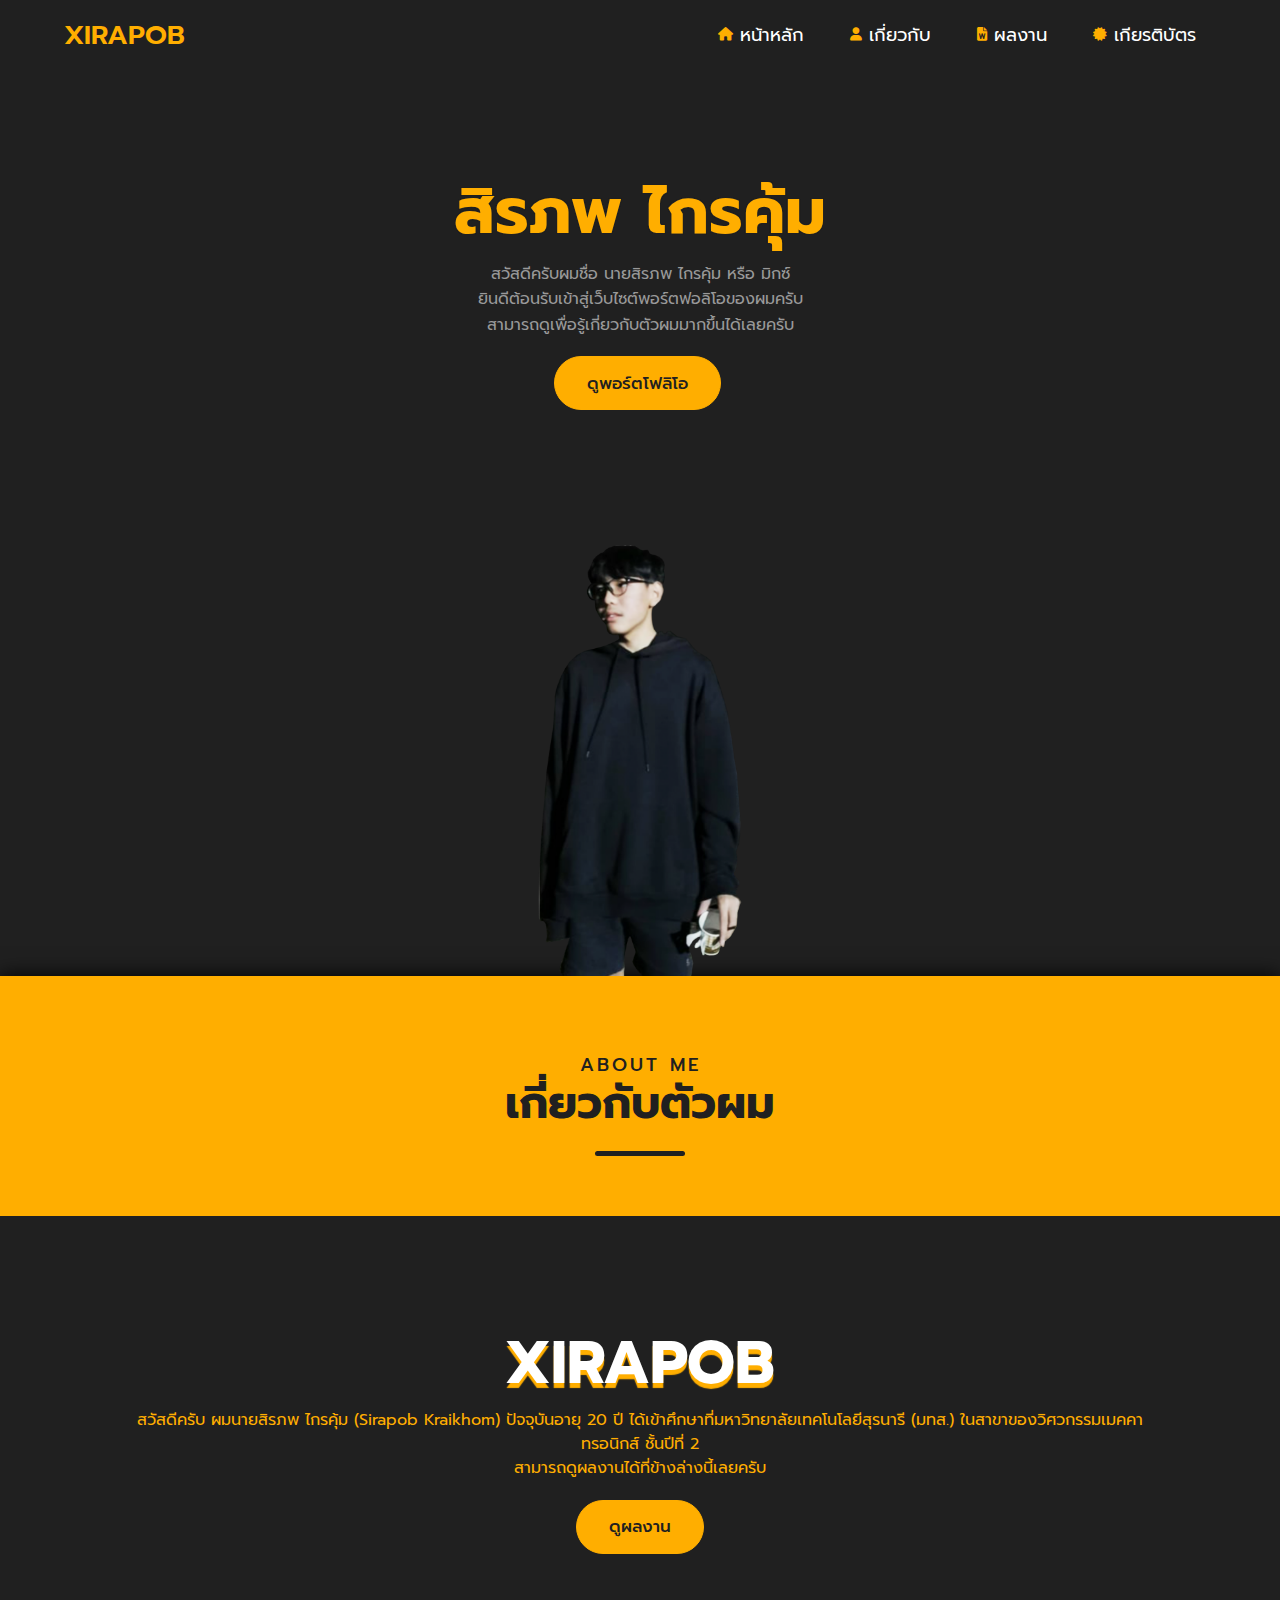
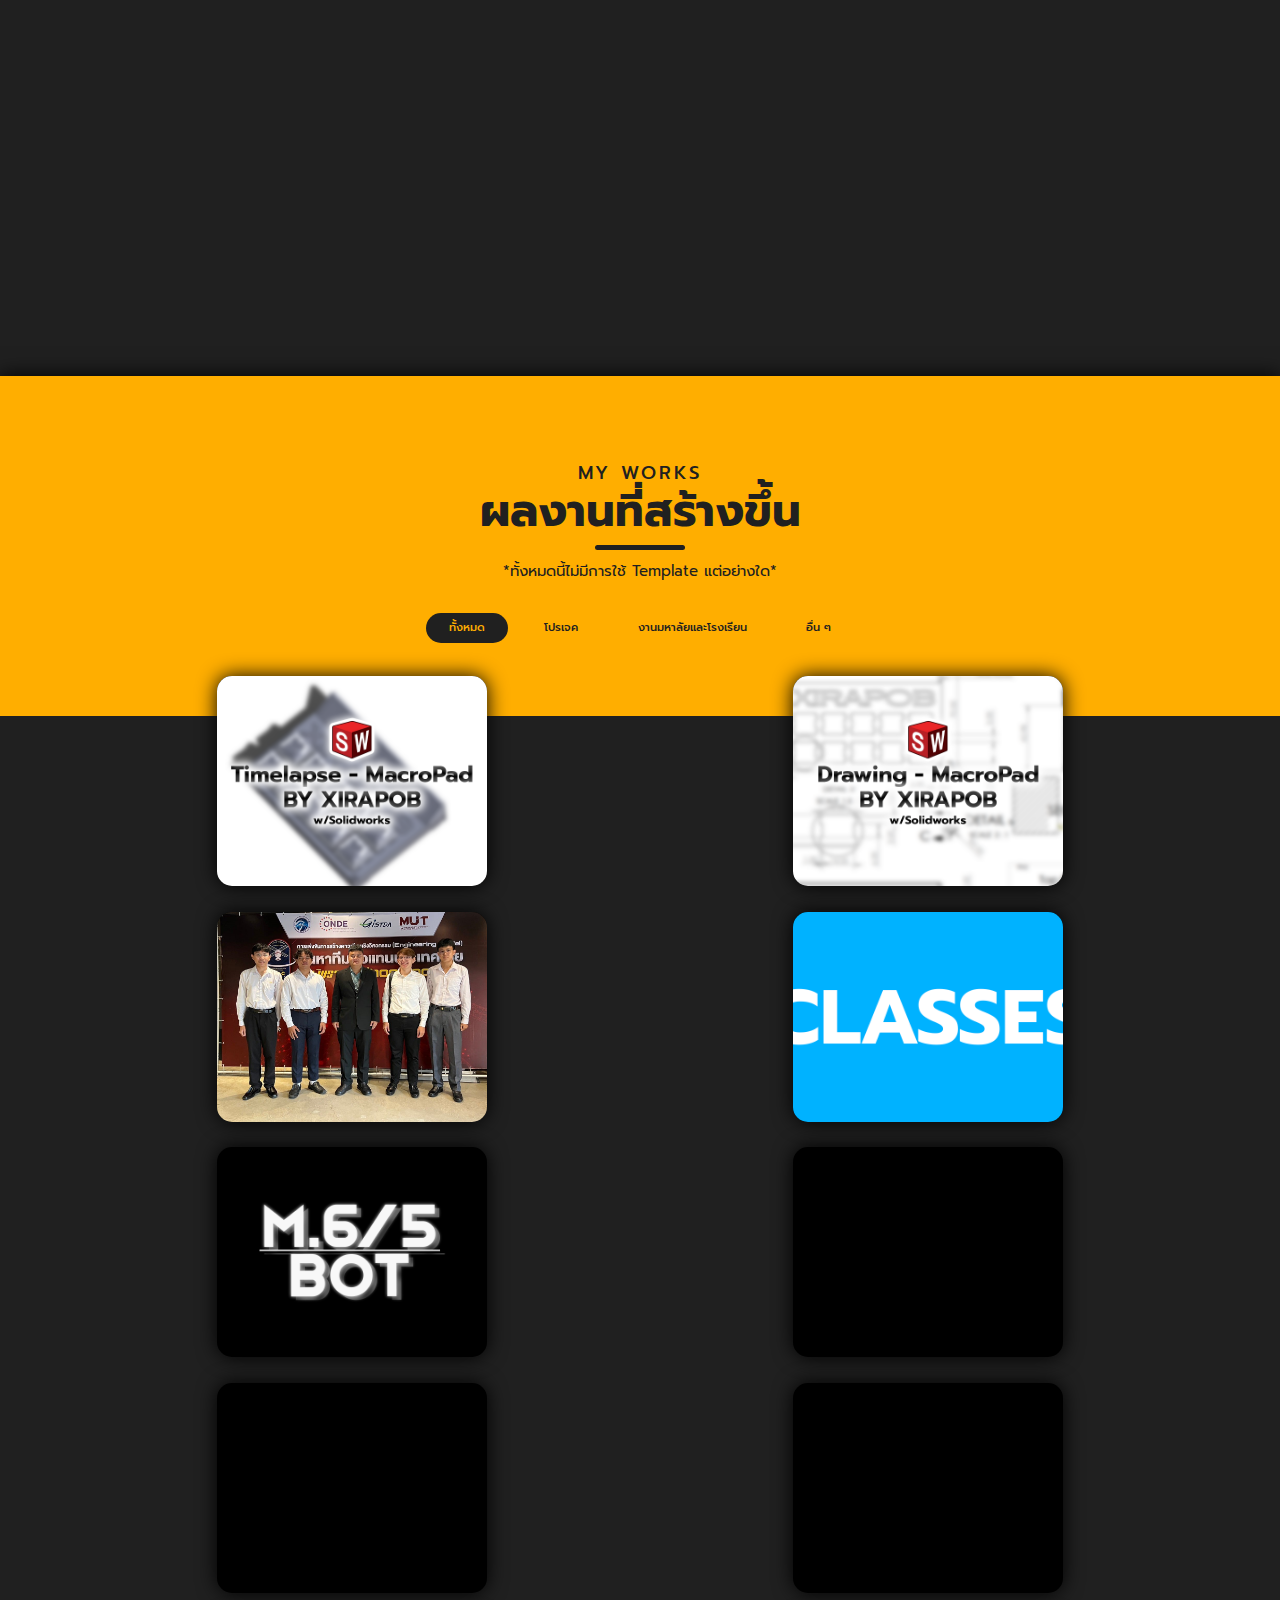
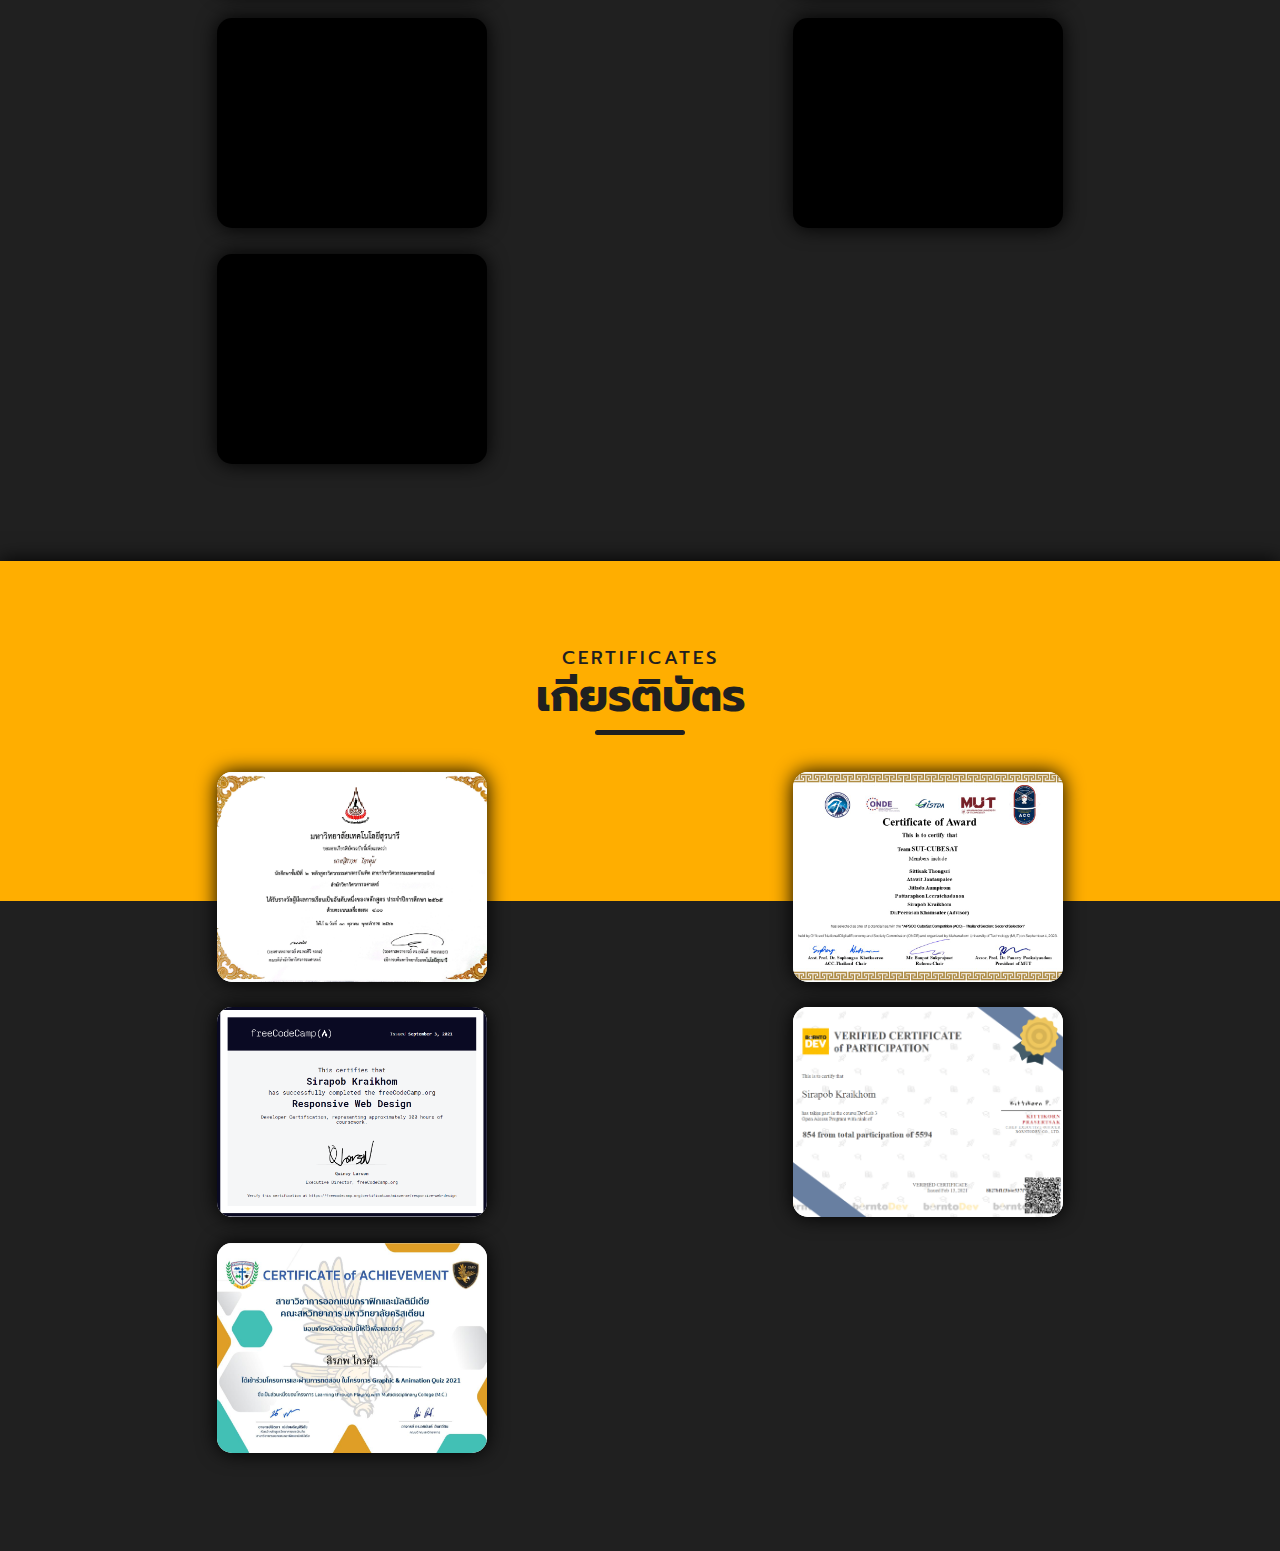
==== commit 6fb0f507: "Add files via upload" ====
--- a/portfolio-main/index.html
+++ b/portfolio-main/index.html
@@ -285,7 +285,8 @@
                                 </div>
                             </div>
                         </div> -->
-                        <div class="grid-item school"> <!--GUCHI MOB SHOE-->
+                        <!--GUCHI MOB SHOE-->
+                        <!-- <div class="grid-item school"> 
                             <div class="gallery-image">
                                 <video class="clip"  autoplay loop muted src="./works/guchi.mp4"></video>
                                 <a class="venobox" title="GUCHI MOP SHOES (โฆษณาล้อเลียน) | (สามารถดูผ่าน Youtube ถ้าวิดีโอเกิดอาการกระตุก)" data-autoplay="true" data-vbtype="video" href="https://youtu.be/gpAyXqq88LQ" data-href="https://youtu.be/gpAyXqq88LQ">
@@ -298,7 +299,7 @@
                                 </div>
                             </a>
                             </div>
-                        </div>
+                        </div> -->
                         <!--GOLDMOOD-->
                         <!-- <div class="grid-item other"> 
                             <div class="gallery-image">
